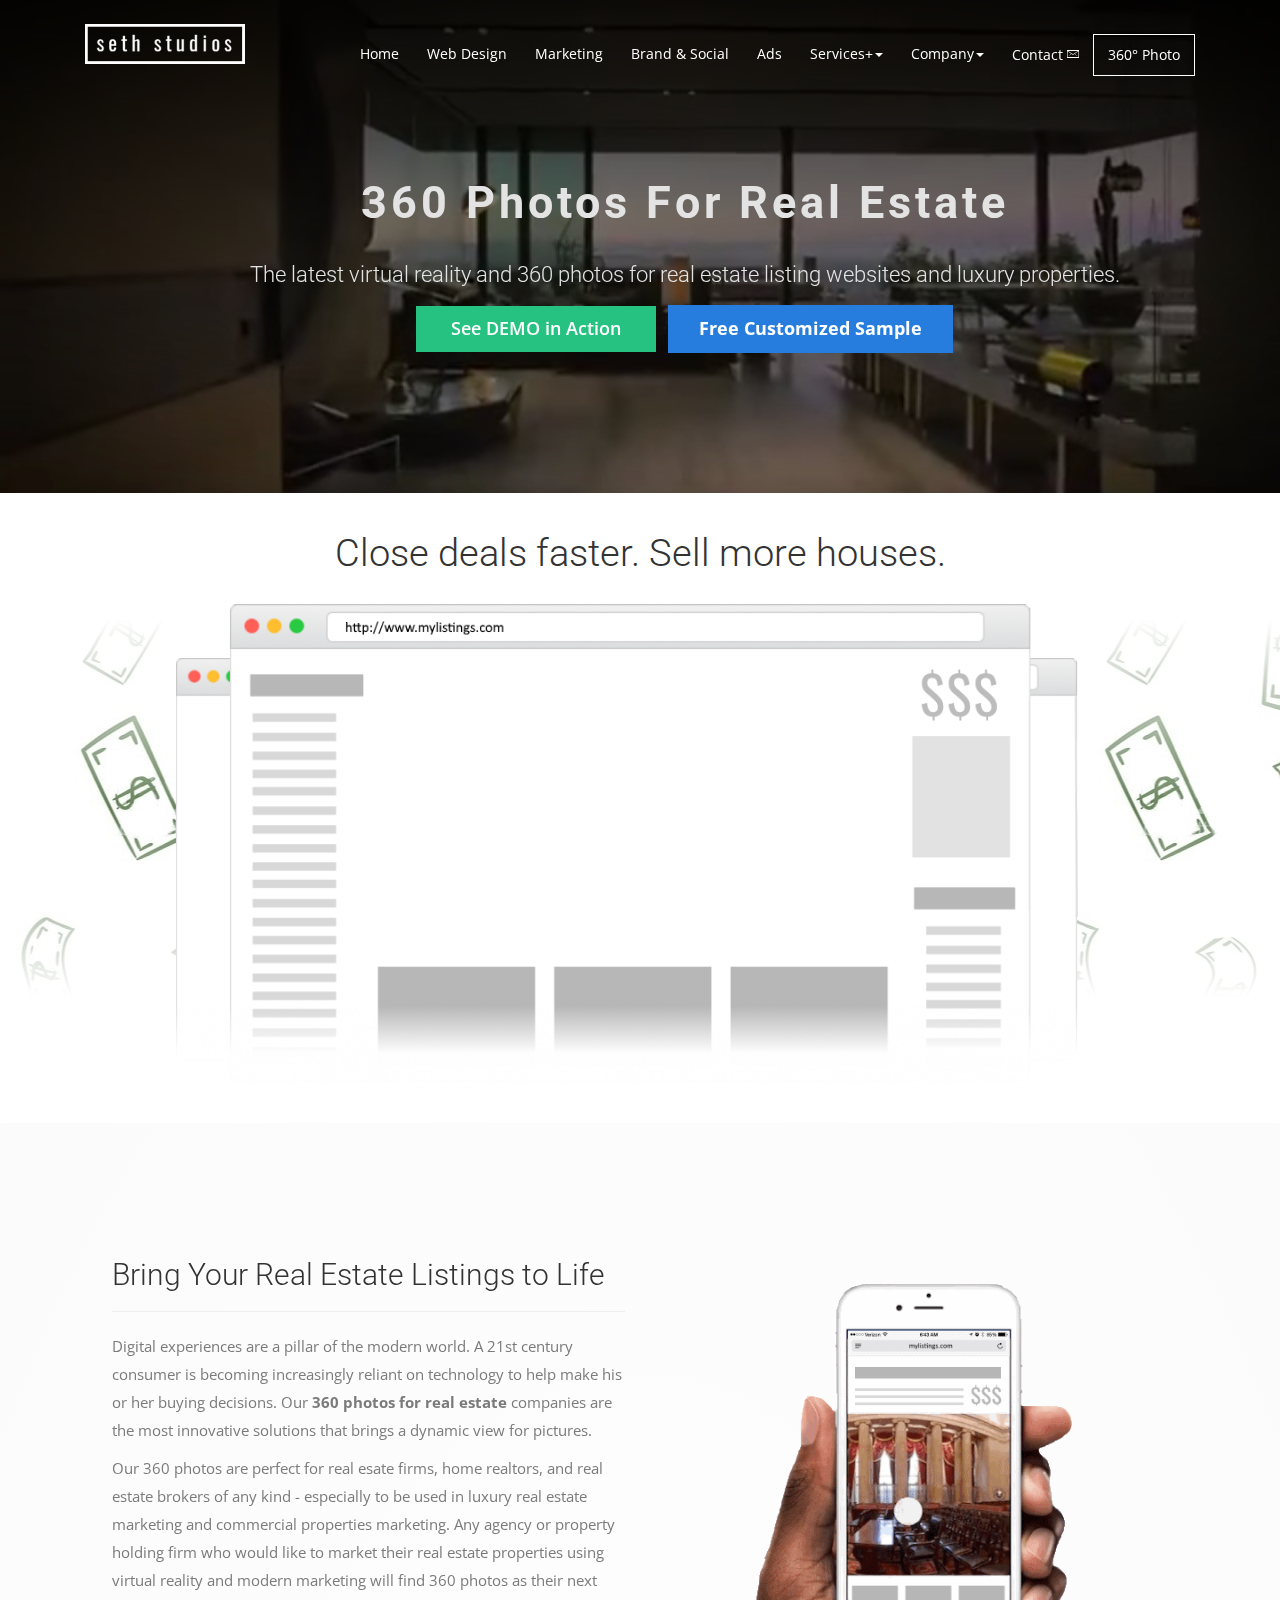
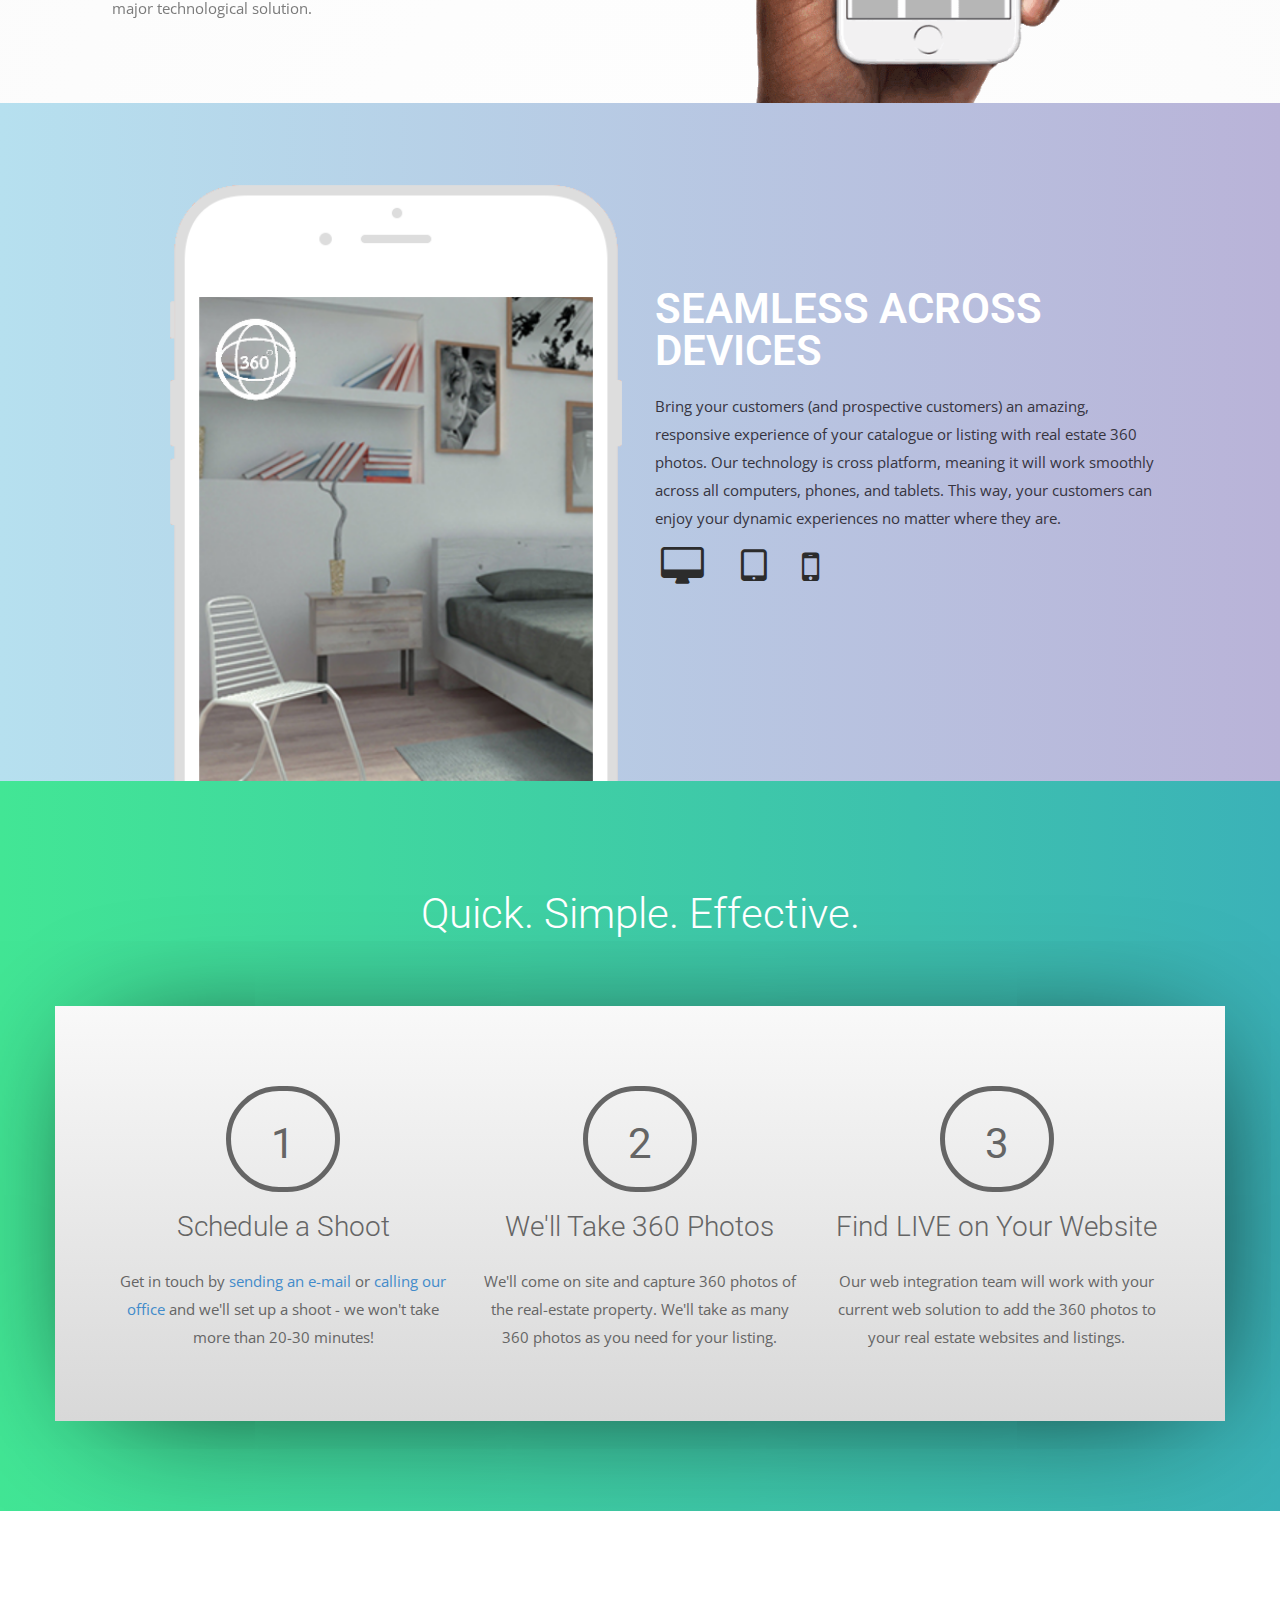
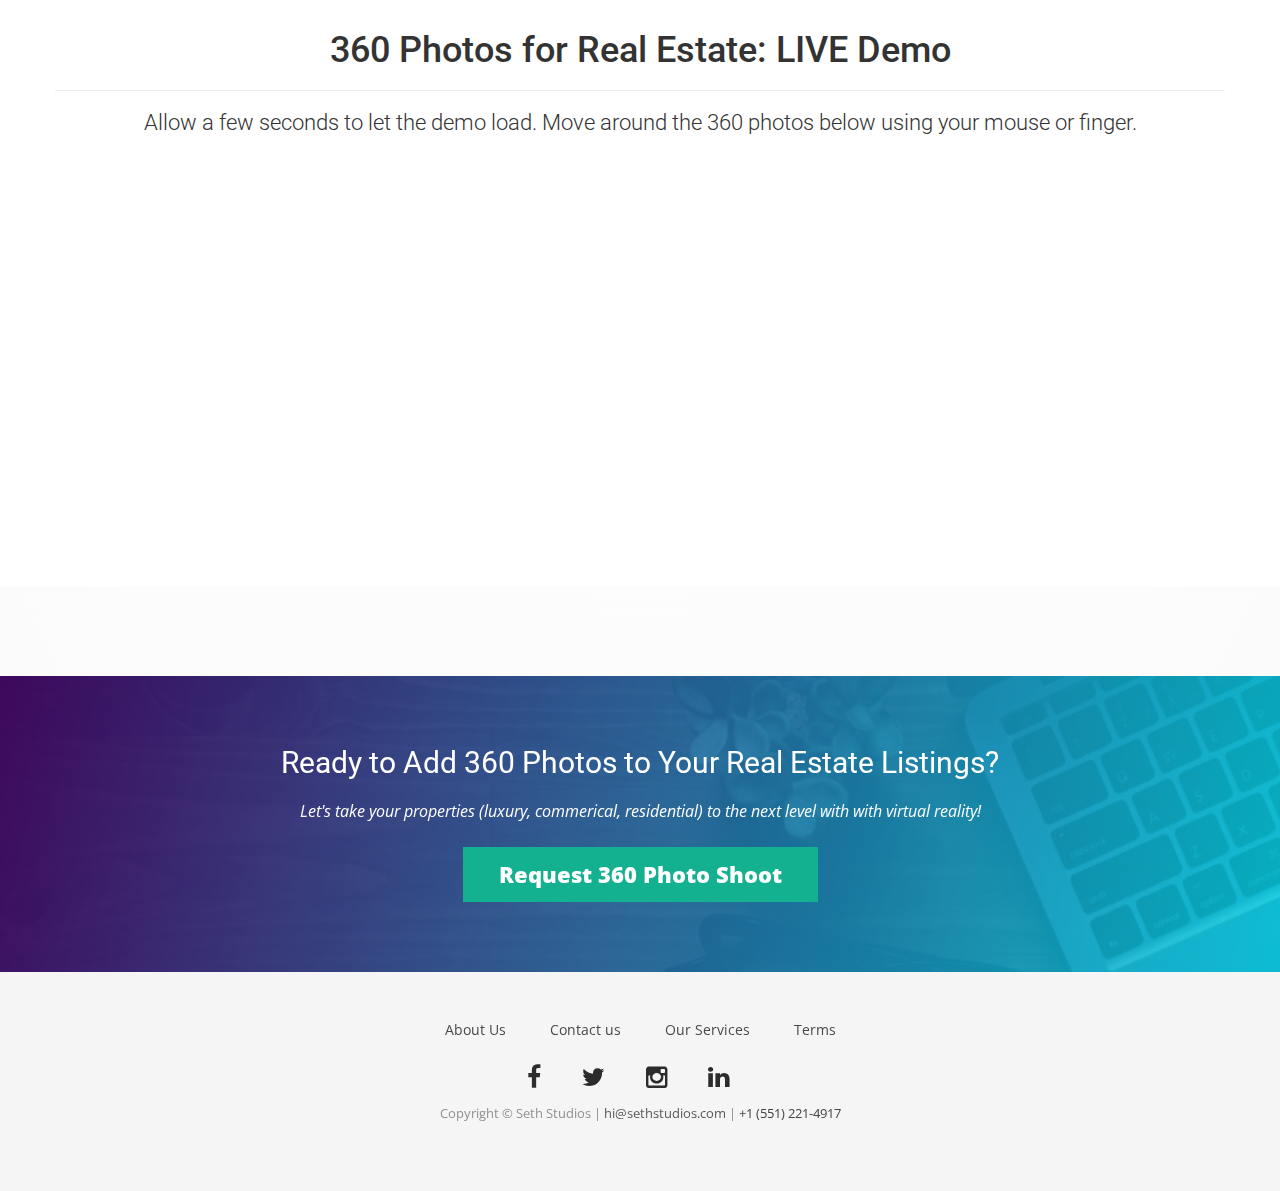
==== 360.html @ bd0956fe "360 updates" ====
<!DOCTYPE html>
<html class="no-js">
  <head>
    <meta charset="utf-8">
    <meta http-equiv="X-UA-Compatible" content="IE=edge">
    <title>360 Photos for Real Estate - Matterport Real Estate | Seth Studios</title>
    <meta name="description" content="360 photos for real estate is the best way to market luxury, residential, and commercial real estate properties using VR like Matterport.">
    <meta name="viewport" content="width=device-width, initial-scale=1">
    <!-- Place favicon.ico and apple-touch-icon.png in the root directory -->
    
    <!-- CSS -->
    <link rel="stylesheet" href="css/owl.carousel.css">
    <link rel="stylesheet" href="css/bootstrap.min.css">
    <link rel="stylesheet" href="css/font-awesome.min.css">
    <link rel="stylesheet" href="css/style.css">
    <link rel="stylesheet" href="css/ionicons.min.css">
    <link rel="stylesheet" href="css/animate.css">
    <link rel="stylesheet" href="css/responsive.css">
    
    <!-- Js -->
    <script src="js/vendor/modernizr-2.6.2.min.js"></script>
    <script src="//ajax.googleapis.com/ajax/libs/jquery/1.10.2/jquery.min.js"></script>
    <script>window.jQuery || document.write('<script src="js/vendor/jquery-1.10.2.min.js"><\/script>')</script>
    <script src="js/bootstrap.min.js"></script>
    <script src="https://360player.io/static/dist/scripts/embed.js" async></script>
    <script src="js/plugins.js"></script>
    <script src="js/main.js"></script>

<script>
  (function(i,s,o,g,r,a,m){i['GoogleAnalyticsObject']=r;i[r]=i[r]||function(){
  (i[r].q=i[r].q||[]).push(arguments)},i[r].l=1*new Date();a=s.createElement(o),
  m=s.getElementsByTagName(o)[0];a.async=1;a.src=g;m.parentNode.insertBefore(a,m)
  })(window,document,'script','https://www.google-analytics.com/analytics.js','ga');

  ga('create', 'UA-102260524-1', 'auto');
  ga('send', 'pageview');

</script>

  </head>
  <body>
    <!-- Header Start -->
   
        <!-- Slider Start -->
        <section id="vr-header" style="margin-left:-1px;">
          <div class="container">
          <video id="bgvideo" id="bgvid" playsinline autoplay muted loop>
<source src="360.webm" type="video/webm">
</video>
                  <div class="row">
                    <div class="col-md-12">
                      <!-- header Nav Start -->
                         <nav class="navbar navbar-default">
            <div class="container-fluid">
              <!-- Brand and toggle get grouped for better mobile display -->
              <div class="navbar-header">
                <button type="button" class="navbar-toggle collapsed" data-toggle="collapse" data-target="#bs-example-navbar-collapse-1">
                <span class="sr-only">Toggle navigation</span>
                <span class="icon-bar"></span>
                <span class="icon-bar"></span>
                <span class="icon-bar"></span>
                </button>
                <a class="navbar-brand" href="http://sethstudios.com">
                  <img src="img/sethstudios-logo.png" alt="Logo">
                </a>
              </div>
                <!-- Collect the nav links, forms, and other content for toggling -->
                <div class="collapse navbar-collapse" id="bs-example-navbar-collapse-1">
                  <ul class="nav navbar-nav navbar-right">


                    <li><a href="http://sethstudios.com">Home</a></li>
                    <li><a href="http://sethstudios.com#web">Web Design</a></span></li>
                    <li><a href="http://sethstudios.com#marketing">Marketing</a></li>
                    <li><a href="http://sethstudios.com#social">Brand &amp; Social</a></li>
                    <li><a href="http://sethstudios.com#ads">Ads</a></li>
                   <li class="dropdown">
      <a href="#" data-toggle="dropdown" class="dropdown-toggle">Services+<b class="caret"></b></a>
        <ul class="dropdown-menu" id="menu1" style="background-color:rgba(0,0,0 ,0.8)">
          <li><a href="http://sethstudios.com#service">Website Development</a></li>
          <li><a href="http://sethstudios.com#service">E-Commerce</a></li>
          <li><a href="http://sethstudios.com#service">Search Engine Marketing</a></li>
          <li><a href="http://sethstudios.com#service">Photo &amp; Video</a></li>
          <li><a href="#">360-View Photo Tech</a></li>
          <li><a href="http://sethstudios.com#service">Content Creation</a></li>
         </ul>
     </li>

    <li class="dropdown">
      <a href="#" data-toggle="dropdown" class="dropdown-toggle">Company<b class="caret"></b></a>
        <ul class="dropdown-menu" id="menu1" style="background-color:rgba(0,0,0 ,0.8)">
          <li><a href="http://sethstudios.com/work">Portfolio</a></li>
          <li><a href="http://sethstudios.com#about">About Us</a></li>

         </ul>
     </li>
               <li><a href="contact">Contact <i class="ion-ios-email-outline" style="font-size:16px"></i></a></li>
                      <li><a style="border:1px solid" href="360">360° Photo</a></li>
                  </ul>
                </div><!-- /.navbar-collapse -->
              </div><!-- /.container-fluid -->
            </nav>
                      </div>
                    </div>
                  </div>





          <div class="container">
            <div class="row">
              <div class="col-md-12">
                <div class="block" style="padding-top:90px">
                  <h1>360 Photos for Real Estate</i></h1>
                  <h3 style="font-size:22px; padding-bottom:0.4em">The latest virtual reality and 360 photos for real estate listing websites and luxury properties. </h3>
                  <a class="btn btn-default btn-call-to-action" href="#closefast" style="font-size: 18px;padding: 10px 35px; background-color: #26C281; border: none; color:#fff; margin-right: 8px; border-radius:0px; font-weight: 600">See DEMO in Action</a>

<a class="typeform-share button btn btn-call-to-action" href="https://sethstudios.typeform.com/to/Vl33GK" data-mode="popup" style="display:inline-block;text-decoration:none;background-color:#267DDD;color:white;cursor:pointer;font-size:18px;line-height:47.5px;text-align:center;margin:0;height:47.5px;padding:0px 31px;border-radius:0px;max-width:100%;white-space:nowrap;overflow:hidden;text-overflow:ellipsis;font-weight:bold;-webkit-font-smoothing:antialiased;-moz-osx-font-smoothing:grayscale;" target="_blank">Free Customized Sample </a> <script> (function() { var qs,js,q,s,d=document, gi=d.getElementById, ce=d.createElement, gt=d.getElementsByTagName, id="typef_orm_share", b="https://embed.typeform.com/"; if(!gi.call(d,id)){ js=ce.call(d,"script"); js.id=id; js.src=b+"embed.js"; q=gt.call(d,"script")[0]; q.parentNode.insertBefore(js,q) } })() </script>

                </div>
              </div>
            </div>
          </div>
        </section>
        <!-- contact form start -->
         <section id="vrbrowser">
                <div class="container" style="width: 75%; height:45em">
  <div class="row">
  <div class="section-title" style="padding-top:20px" id="closefast">
  <h3 style="text-align:center;font-size: 38px; ">Close deals faster. Sell more houses.</h3></div>
    <div class="col-sm-12" style="margin-top:-2%">
      <div class="laptop-wrapper">
        <video width="560" height="315" autoplay loop>
  <source src="tourvideo.mp4" type="video/mp4">
Your browser does not support the video tag.
</video> 
      </div>
    </div>
  </div>
                </div>
                </section>





          <section id="about" style="background:radial-gradient(#fff,#fbfbfb)">
                <div class="container">
                  <div class="row"  style="padding:25px 3em 0px 3em">
                    <div class="col-md-6 col-sm-12">
                      <div class="block">
                        <div class="section-title">
                          <h3 style="font-size:30px">Bring Your Real Estate Listings to Life</h3>
                          <hr>
                        </div>
                        <p>Digital experiences are a pillar of the modern world. A 21st century consumer is becoming increasingly reliant on technology to help make his or her buying decisions. Our <strong>360 photos for real estate </strong> companies are the most innovative solutions that brings a dynamic view for pictures. </p>
                        <p>Our 360 photos are perfect for real esate firms, home realtors, and real estate brokers of any kind - especially to be used in luxury real estate marketing and commercial properties marketing. Any agency or property holding firm who would like to market their real estate properties using virtual reality and modern marketing will find 360 photos as their next major technological solution.</p>
                      </div>
                    </div><!-- .col-md-7 close -->
                    <div class="col-md-6 col-sm-12">
                      <div class="block">
                        <img src="img/360-livegif.gif" alt="Seth Studios 360 for Mac">
                      </div>
                    </div><!-- .col-md-5 close -->       
                  </div>
                        <!-- /.col-lg-4 -->
      </div>
                </div>

                <section id="vr-second">
                 <div class="container">
                  <div class="row" style="padding: 0 4em">
                    <div class="col-md-6 col-sm-12">
                      <div class="block" id="the-phone-wrapper">
                        <img src="img/360-iphone.png" id="the-iphone" alt="Seth Studios 360 for iPhone">
                      </div>
                    </div><!-- .col-md-5 close -->
                     <div class="col-md-6 col-sm-12" style="margin-top: 5em">
                      <div class="block">
                        <div class="section-title">
                          <h2 style="font-size:42px; line-height: 1em; color:#fff">Seamless Across Devices</h2>
                        </div><br>
                        <p style="color:#36343F">Bring your customers (and prospective customers) an amazing, responsive experience of your catalogue or listing with real estate 360 photos. Our technology is cross platform, meaning it will work smoothly across all computers, phones, and tablets. This way, your customers can enjoy your dynamic experiences no matter where they are.</p>
                         <ul class="social-icons" style="margin-top:15px;margin-bottom:20px">
                       <li>
                       <i style="font-size: 40px" class="fa fa-desktop"></i>
                    <li>
                      <i style="font-size: 40px" class="fa fa-tablet"></i>
                    </li>
                    </li>
                      <i style="font-size: 40px" class="fa fa-mobile"></i>
                    </li>
                  </ul>
                  <br>
                  
                       
                      </div>
                    </div>

                  </div>
                </div>
                </section>
                <section id="easy-steps">
                <div class="container">
                 <h3 style="font-size:42px; text-align:center; padding-bottom: 1.4em;color:#fff">Quick. Simple. Effective.</h3>
                <div class="row" style="background:linear-gradient(0deg, #D8D8D8, #F9F9F9);box-shadow: 10px 10px 136px -40px rgba(0,0,0,0.95); padding: 50px; padding-top:80px; padding-bottom:60px">
                        
        <div class="col-lg-4" style="text-align:center">
          <div style="border:5px solid #656565;display: inline-block;padding: 10px 40px;border-radius: 100px;">
              <h3 style="font-size: 42px; font-weight:400">1</h3>
              </div>
          <h3 style="padding-bottom:0.5em">Schedule a Shoot</h3>
          <p>Get in touch by <a href="">sending an e-mail</a> or <a href="">calling our office</a> and we'll set up a shoot - we won't take more than 20-30 minutes! </p>
         
        </div><!-- /.col-lg-4 -->
        <div class="col-lg-4" style="text-align:center">
           <div style="border:5px solid #656565;display: inline-block;padding: 10px 40px;border-radius: 100px;">
              <h3 style="font-size: 42px; font-weight:400">2</h3>
              </div>
          <h3 style="padding-bottom:0.5em">We'll Take 360 Photos</h3>
          <p>We'll come on site and capture 360 photos of the real-estate property. We'll take as many 360 photos as you need for your listing.</a></p>
        </div><!-- /.col-lg-4 -->
        <div class="col-lg-4" style="text-align:center">
           <div style="border:5px solid #656565;display: inline-block;padding: 10px 40px;border-radius: 100px;">
              <h3 style="font-size: 42px; font-weight:400">3</h3>
              </div>
          <h3 style="padding-bottom:0.5em">Find LIVE on Your Website</h3>
          <p>Our web integration team will work with your current web solution to add the 360 photos to your real estate websites and listings.</p>
          
        </div></div>
                  
                </section>

                <section id="vr-demo"> 
                  
                  <div class="container">
                  <div class="row" >
                  <div class="section-title" style="text-align:center">
                <h1>360 Photos for Real Estate: LIVE Demo</h1>
                <hr>
                <h3 style="font-size: 22px">Allow a few seconds to let the demo load. Move around the 360 photos below using your mouse or finger.</h3><br><br>
              </div>
                    <div class="col-md-6 col-sm-12">
                    <div id="myframe"><iframe src="https://360player.io/p/obDVPa/" id="my-iframe" width=100% height=500  frameborder="0" allowfullscreen></iframe></div>
                    </div>
                    <div class="col-md-6 col-sm-12">
                    <div id="myframe"><iframe src="https://360player.io/p/eYbTjF/" id="my-iframe" width=100% height=500  frameborder="0" allowfullscreen></iframe></div>
                    </div>


                  </div>
                </div>


                </section>





        </section>
        <!-- Call to action Start -->
       <section class="call-to-action" id="vr-call-to-action">
      <div class="container">
        <div class="row">
          <div class="col-md-12">
            <div class="block">
              <h2>Ready to Add 360 Photos to Your Real Estate Listings?</h2>
              <p style="font-size: 16px"><i>Let's take your properties (luxury, commerical, residential) to the next level with with virtual reality!</i></p>

              <a class="btn btn-default btn-call-to-action typeform-share button " href="https://sethstudios.typeform.com/to/o25TGm" data-mode="popup" style="display:inline-block;text-decoration:none;background-color:#14b190;color:#000;font-size:22px;line-height:55px;text-align:center;margin:0;height:55px;padding:0px 36px;border-radius:0px;max-width:100%;white-space:nowrap;overflow:hidden;text-overflow:ellipsis;font-weight:bold;-webkit-font-smoothing:antialiased;-moz-osx-font-smoothing:grayscale; font-weight:800; margin-top: 0.6em" target="_blank">Request 360 Photo Shoot</a> <script> (function() { var qs,js,q,s,d=document, gi=d.getElementById, ce=d.createElement, gt=d.getElementsByTagName, id="typef_orm_share", b="https://embed.typeform.com/"; if(!gi.call(d,id)){ js=ce.call(d,"script"); js.id=id; js.src=b+"embed.js"; q=gt.call(d,"script")[0]; q.parentNode.insertBefore(js,q) } })() </script>
            </div>
          </div>
        </div>
      </div>
      </section>




        <!-- footer Start -->
         <footer>
      <div class="container">
        <div class="row">
          <div class="col-md-12">
            <div class="footer-manu">
              <ul>
                <li><a href="http://sethstudios.com/#about">About Us</a></li>
                <li><a href="http://sethstudios.com/contact">Contact us</a></li>
                <li><a href="http://sethstudios.com/#service">Our Services</a></li>
                <li><a href="#">Terms</a></li>
              </ul>
            </div>
       <ul class="social-icons" style="margin-top:0px; margin-bottom: 10px">
                    <li><a href="http://facebook.com/SethStudios" target=="_blank"><i class="fa fa-facebook"></i></a>
                    </li>
                    <li>
                      <a href="http://twitter.com/SethStudiosHQ" target=="_blank"><i class="fa fa-twitter"></i></a>
                    </li>
                    <li>
                      <a href="http://instagram.com/SethStudios" target="_blank"><i class="fa fa-instagram"></i></a>
                    </li>
                    <li>
                      <a href="https://www.linkedin.com/company-beta/11186625/" target="_blank"><i class="fa fa-linkedin"></i></a>
                    </li>
                  </ul>

            <p>Copyright &copy; Seth Studios | <a href="mailto:hi@sethstudios.com">hi@sethstudios.com</a> | <span style="color:#444444">+1 (551) 221-4917</span> </p>
          </div>
        </div>
      </div>
    </footer>
        
        <script src="https://my.hellobar.com/177b88c0a3d50f3cb4b537cb7fa8517da26c9840.js" type="text/javascript" charset="utf-8" async="async"></script>
        
      </body>
    </html>
---- css/style.css ----
@import url(http://fonts.googleapis.com/css?family=Open+Sans:400,300,600);
@import url(http://fonts.googleapis.com/css?family=Roboto:400,100,300,500,700);
@import url(http://fonts.googleapis.com/css?family=Volkhov:400italic);
/* var text-decoration */
/*--
	Common Css
--*/
body {
  font-family: 'Open Sans', sans-serif;
  -webkit-font-smoothing: antialiased;
}
h1,
h2,
h3,
h4,
h5,
h6 {
  font-family: 'Roboto', sans-serif;
}
h2 {
  font-size: 30px;
  font-weight: 400;
}
h3 {
  font-size: 28px;
  font-weight: 300;
}
p {
  font-size: 15px;
  line-height: 28px;
}
ul {
  padding: 0;
  margin: 0;
  list-style: none;
}
a,
a:active,
a:focus,
a:active {
  text-decoration: none !important;
}
.section-title {
  margin-bottom: 70px;
}
.section-title h2 {
  text-transform: uppercase;
  font-size: 28px;
  font-weight: 600;
}
.section-title p {
  font-family: 'Volkhov', serif;
  font-style: italic;
  color: #666;
}
/*--
	Header Start 
--*/
header {
  padding: 20px 0;
}
.navbar {
  margin-bottom: 0px;
  border: 0px;
}
.navbar-brand {
  padding-top: 0px;
}
.navbar-default {
  background: none;
  border: 0px;
}
.navbar-default .navbar-nav {
  padding-top: 10px;
}
.navbar-default .navbar-nav li a {
  color: #fff;
  padding: 10px 14px;
  font-size: 14px;
}
font header .navbar-default .navbar-nav li a:hover {
  color: #000;
}
/*---------------------------------------------
					Index Start 
-----------------------------------------------*/
/*--
	Slider Start 
--*/

#bgvideo { 
    position: absolute;
    top: 50%;
    left: 50%;
    min-width: 100%;
    min-height: 100%;
    width: 100%;
    z-index: -100;
    transform: translateX(-50%) translateY(-50%);
  background-size: cover;
  transition: 1s opacity;
}


/*@media screen and (max-width: 500px) { 
  div{width:70%;} 
}*/
@media screen and (max-device-width: 800px) {
  html { background: #000 no-repeat center center fixed; }
  #bgvid { display: none; }
}

#jumbotext {
  padding-top: 120px;
}

#slider {
  background-size: cover;
  background-attachment: fixed;
  background-position: 10% 0%;
  padding: 20px 0 180px 0;
  position: relative;
}
#slider:before {
  content: "";
  position: absolute;
  left: 0;
  top: 0;
  bottom: 0;
  right: 0;
  width: 100%;
  height: 800px;
  background: linear-gradient(135deg, rgba(245,73,123,1.0), rgba(251,98,100,0.4));
}
#slider .block {
  color: #E3E3E4;
}
#slider .block h1 {
  font-family: 'Roboto', sans-serif;
  font-weight: 100;
  font-size: 45px;
  line-height: 60px;
  letter-spacing: 10px;
  padding-bottom: 45px;
}
#slider .block p {
  font-size: 23px;
  line-height: 40px;
  font-family: 'Roboto', sans-serif;
  font-weight: 300;
  letter-spacing: 3px;
}
/*--
	wrapper Start 
--*/
#about {
  padding: 90px 0;
}
#about .block h2 {
  padding-top: 35px;
  line-height: 27px;
  margin: 0;
}
#about .block p {
  color: #7B7B7B;
  padding-top: 0px;
}
#about .block img {
  padding-left: 40px;
  width: 100%;
}
#about .section-title {
  margin-bottom: 0px;
}
#about .section-title p {
  padding-top: 20px;
}



#vrbrowser {
  padding: 0px 0 0px;
  background: linear-gradient(to bottom, rgba(255,255,255,1.0) 20%, rgba(255,255,255,0.2), rgba(255,255,255,1.0)80%), url("../img/browser-bg.jpg");
  background-size:;
  background-position: 10% 0%;
  position: relative;
  /*background: linear-gradient(to left, #B9B3D8 , #B6E0EF);*/
}


#vrbrowser:before {
  background: ;
}




#vrbrowser .block h2 {
  padding-top: 35px;
  line-height: 27px;
  margin: 0;
}
#vrbrowser .block p {
  color: #7B7B7B;
  padding-top: 0px;
}
#vrbrowser .block img {
  padding-left: 40px;
  width: 100%;
}
#vrbrowser .section-title {
  margin-bottom: 0px;
}
#vrbrowser .section-title p {
  padding-top: 20px;
}
/*--
	service Start 
--*/
#service {
  text-align: center;
  padding: 90px 0;
  background: #F9F9F9;
}
#service .service-item {
  padding-bottom: 30px;
}
#service .service-item i {
  font-size: 60px;
  color: #4A4656;
}
#service .service-item h4 {
  padding-top: 20px;
  margin: 0;
  color: #666;
}
#service .service-item p {
  color: #888;
  padding-top: 10px;
  margin: 0;
  font-size: 14px;
  line-height: 1.8;
}
/*--
	call-to-action Start 
--*/


#vr-second {
  background-size: cover;
  background-attachment: fixed;
  background-position: 10% 0%;
  position: relative;
  padding-top: 80px;
  background: linear-gradient(to left, #B9B3D8 , #B6E0EF);


}


#services-opener {
  padding: 50px 0px;
  text-align: center;
  background: #8AC3D8;
}

#services-opener h1{
  font-size: 72px;
  color: #fff;
  letter-spacing: 10px;
  font-weight: 900;
  font-family: 'Roboto', sans-serif;
}

#vr-call-to-action {
  background: url("../img/vr-callbg.jpg") no-repeat;
  background-size: cover;
}
#vr-call-to-action:before {
  background: linear-gradient(105deg, #410265, #00C8DB);
  opacity: 0.85;
}

.call-to-action {
  background: url("../img/call-to-action-bg.jpg") no-repeat;
  background-size: cover;
  background-attachment: fixed;
  padding: 70px 0px;
  position: relative;
  text-align: center;
  color: #fff;
}
.call-to-action:before {
  content: "";
  position: absolute;
  left: 0;
  right: 0;
  top: 0;
  bottom: 0;
  width: 100%;
  height: 100%;
  background: #1d192c;
  opacity: 0.8;
}


.call-to-action h2 {
  padding-bottom: 20px;
  line-height: 33px;
  margin: 0;
  font-size: 30px;
}
.call-to-action p {
  font-size: 14px;
  line-height: 1.6;
}
.call-to-action .btn-call-to-action {
  padding: 15px 35px;
  border: none;
  background-color: #fff;
  font-size: 15px;
  color: #333333;
  margin-top: 30px;
}

#call-custom {
  background: orange;

}
/*--
	Feature Start 
--*/


.feature {
  padding-top: 120px;
  padding-bottom: 240px;
}

.feature h2 {
  font-size: 88px;
  font-weight: 600;
  margin-bottom: 30px;
}
.feature p {
  color: #8d8f92;
  margin-bottom: 20px;
  font-size: 20px;
  font-weight: 300;
  font-family: "Roboto", sans-serif;
}
.feature .btn-view-works {
  background: rgba(255,255,255,0.0);
  color: black;
  padding: 10px 20px;
  border: 1px solid black;
}

#web {
  background: url("../img/featue-bg.jpg");
  background-position: 50% 94px;
  width: 100%;
  display: block;
  position: relative;
  overflow: visible;
  background-attachment: fixed;
  background-repeat: no-repeat;
  background-position: center center;
  background-color: #fff;
  -webkit-background-size: cover;
  -moz-background-size: cover;
  -o-background-size: cover;
  background-size: cover;
  -webkit-box-sizing: border-box;
  -moz-box-sizing: border-box;
  box-sizing: border-box;
  -webkit-backface-visibility: hidden;
  backface-visibility: hidden;

}

#social {
  background: url("../img/branding-bg.jpg");
  background-position: 50% 94px;
  width: 100%;
  display: block;
  position: relative;
  overflow: visible;
  background-attachment: fixed;
  background-repeat: no-repeat;
  background-position: center center;
  background-color: #fff;
  -webkit-background-size: cover;
  -moz-background-size: cover;
  -o-background-size: cover;
  background-size: cover;
  -webkit-box-sizing: border-box;
  -moz-box-sizing: border-box;
  box-sizing: border-box;
  -webkit-backface-visibility: hidden;
  backface-visibility: hidden;

}

#marketing {
  background: url("../img/bg2.jpg");
  background-position: 50% 94px;
  width: 100%;
  display: block;
  position: relative;
  overflow: visible;
  background-attachment: fixed;
  background-repeat: no-repeat;
  background-position: center center;
  background-color: #fff;
  -webkit-background-size: cover;
  -moz-background-size: cover;
  -o-background-size: cover;
  background-size: cover;
  -webkit-box-sizing: border-box;
  -moz-box-sizing: border-box;
  box-sizing: border-box;
  -webkit-backface-visibility: hidden;
  backface-visibility: hidden;

}

#ads {
  background: url("../img/ads-bg.jpg");
  background-position: 50% 94px;
  width: 100%;
  display: block;
  position: relative;
  overflow: visible;
  background-attachment: fixed;
  background-repeat: no-repeat;
  background-position: center center;
  background-color: #fff;
  -webkit-background-size: cover;
  -moz-background-size: cover;
  -o-background-size: cover;
  background-size: cover;
  -webkit-box-sizing: border-box;
  -moz-box-sizing: border-box;
  box-sizing: border-box;
  -webkit-backface-visibility: hidden;
  backface-visibility: hidden;
}
/*--
	content Start 
--*/
#testimonial {
  padding: 100px 0;
}
#testimonial .block h2 {
  line-height: 27px;
  color: #5C5C5C;
  padding-top: 110px;
}
#testimonial .block p {
  padding-top: 50px;
  color: #7B7B7B;
}
#testimonial .counter-box li {
  width: 50%;
  float: left;
  text-align: center;
  margin: 30px 0 30px;
}
#testimonial .counter-box li i {
  font-size: 35px;
}
#testimonial .counter-box li h4 {
  font-size: 30px;
  font-weight: bold;
}
#testimonial .counter-box li span {
  color: #555;
}
#testimonial .testimonial-carousel {
  text-align: center;
  width: 75%;
  border: 1px solid #DEDEDE;
  padding: 24px;
  margin: 0 auto;
}
#testimonial .testimonial-carousel img {
  padding-bottom: 38px;
}
#testimonial .testimonial-carousel p {
  line-height: 28px;
  font-weight: 300;
  padding-bottom: 20px;
}
#testimonial .testimonial-carousel .user img {
  padding-bottom: 0px;
  border-radius: 500px;
}
#testimonial .testimonial-carousel .user p {
  padding-bottom: 0;
  font-size: 12px;
  line-height: 20px;
  color: #353241;
}
#testimonial .testimonial-carousel .user p span {
  display: block;
  color: #353241;
  font-weight: 600;
}
#testimonial .testimonial-carousel .owl-carousel .owl-pagination div {
  border: 1px solid #1D1D1D;
  border-radius: 500px;
  display: inline-block;
  height: 10px;
  margin-right: 15px;
  width: 10px;
}
#testimonial .testimonial-carousel .owl-carousel .owl-pagination div.active {
  background: #5C5C5C;
  font-size: 30px;
  display: inline-block;
  border: 0px;
}
/*--
	features Start 
--*/
#clients-logo-section {
  padding-top: 30px;
  padding-bottom: 75px;
}
#clients-logo-section .clients-logo-img {
  padding: 0px 50px;
}
/*---------------------------------------------
					Work Start 
-----------------------------------------------*/
/*--
	Slider-work Start 
--*/
#global-header {
  background: url("../img/bg2.jpg") no-repeat;
  background-size: cover;
  padding-top: 24px;
  padding-bottom: 107px;
  position: relative;
  background-attachment: fixed;
}
#global-header:before {
  content: "";
  position: absolute;
  left: 0;
  top: 0;
  bottom: 0;
  right: 0;
  width: 100%;
  height: 100%;
  background: linear-gradient(to left, #928dab, #1f1c2c 90%);
  opacity: 0.8;
}
#global-header .block {
  color: #E3E3E4;
  margin: 0 auto;
  padding-left: 90px;
  text-align: center;
}
#global-header .block h1 {
  font-weight: 100;
  font-size: 45px;
  letter-spacing: 6px;
  padding-bottom: 15px;
  margin-top: 0;
  text-transform: capitalize;
}
#global-header .block p {
  font-size: 16px;
  font-weight: 300;
  letter-spacing: 1px;
  word-spacing: 3px;
}

#vr-header {
  background-size: cover;
  padding-top: 24px;
  padding-bottom: 140px;
  position: relative;
  background-attachment: fixed;
}
#vr-header:before {
  content: "";
  position: absolute;
  left: 0;
  top: 0;
  bottom: 0;
  right: 0;
  width: 100%;
  height: 100%;
  background: linear-gradient(to bottom, rgba(0,0,0,0.8), rgba(0,0,0,0.0)); 
}
#vr-header .block {
  color: #E3E3E4;
  margin: 0 auto;
  padding-left: 90px;
  text-align: center;
}
#vr-header .block h1 {
  font-weight: 700;
  font-size: 45px;
  letter-spacing: 4px;
  padding-bottom: 15px;
  padding-top: 12px;
  margin-top: 0;
  text-transform: capitalize;
}
#vr-header .block p {
  font-size: 18px;
  font-weight: 300;
  letter-spacing: 1px;
  word-spacing: 3px;
}

#vr-demo {
  background: #fff;
  padding-top: 100px;
}

#easy-steps {
  padding-top:90px;
  padding-bottom: 90px;
  background: linear-gradient(to right, #42E695, #3BB2B8); 
  color: #656565;
}
/*--
	portfolio-work Start 
--*/
#portfolio-work {
  overflow: hidden;
  padding: 80px 0;
}
#portfolio-work .block .portfolio-menu {
  padding-bottom: 30px;
  text-align: center;
}
#portfolio-work .block .portfolio-menu ul {
  border: 1px solid #999999;
  display: inline-block;
  margin-bottom: 40px;
}
#portfolio-work .block .portfolio-menu ul li {
  display: inline-block;
  padding: 0px 25px;
  cursor: pointer;
  font-size: 15px;
  line-height: 40px;
  font-weight: 600;
  color: #333333;
  text-transform: capitalize;
  position: relative;
}
#portfolio-work .block .portfolio-menu ul .active {
  color: #655E7A;
  position: relative;
}
#portfolio-work .block .portfolio-menu ul .active:before {
  content: "\f0d7";
  position: absolute;
  font-family: 'FontAwesome';
  bottom: -18px;
  font-size: 30px;
  width: 20px;
  left: 0px;
  right: 0px;
  top: 23px;
  margin: 0 auto;
  color: #fff;
  text-shadow: 0 1px 0px rgba(0, 0, 0, 0.9);
  -webkit-transition: all 0.4s ease-in-out;
  -moz-transition: all 0.4s ease-in-out;
  -o-transition: all 0.4s ease-in-out;
  -ms-transition: all 0.4s ease-in-out;
  transition: all 0.4s ease-in-out;
}
#portfolio-work .block .portfolio-menu ul li:hover:before {
  content: "\f0d7";
  position: absolute;
  font-family: 'FontAwesome';
  bottom: -18px;
  font-size: 30px;
  width: 20px;
  left: 0px;
  right: 0px;
  top: 24px;
  margin: 0 auto;
  color: #fff;
  text-shadow: 0 1px 0px rgba(0, 0, 0, 0.9);
  -webkit-transition: all 0.4s ease-in-out;
  -moz-transition: all 0.4s ease-in-out;
  -o-transition: all 0.4s ease-in-out;
  -ms-transition: all 0.4s ease-in-out;
  transition: all 0.4s ease-in-out;
}
#portfolio-work .block .portfolio-contant ul li {
  float: left;
  width: 32.22%;
  overflow: hidden;
  margin: 6px;
  position: relative;
}
#portfolio-work .block .portfolio-contant ul li:hover .overly {
  opacity: 1;
}
#portfolio-work .block .portfolio-contant ul li:hover .position-center {
  position: absolute;
  top: 50%;
  -webkit-transform: translate(0%, -50%);
  -moz-transform: translate(0%, -50%);
  -ms-transform: translate(0%, -50%);
  transform: translate(0%, -50%);
}
#portfolio-work .block .portfolio-contant ul li a {
  display: block;
  color: #fff;
}
#portfolio-work .block .portfolio-contant ul li a h2 {
  font-size: 22px;
  text-transform: uppercase;
  letter-spacing: 1px;
}
#portfolio-work .block .portfolio-contant ul li a p {
  font-size: 15px;
}
#portfolio-work .block .portfolio-contant ul li a span {
  font-style: italic;
  font-size: 13px;
  color: #655E7A;
}
#portfolio-work .block .portfolio-contant ul img {
  width: 100%;
  height: auto;
}
#portfolio-work .block .portfolio-contant .overly {
  position: absolute;
  top: 0;
  bottom: 0;
  right: 0;
  left: 0;
  background: rgba(0, 0, 0, 0.9);
  opacity: 0;
  -webkit-transition: .3s all;
  -o-transition: .3s all;
  transition: .3s all;
  text-align: center;
}
#portfolio-work .block .portfolio-contant .position-center {
  position: absolute;
  top: 50%;
  left: 10%;
  -webkit-transform: translate(0%, 50%);
  -moz-transform: translate(0%, 50%);
  -ms-transform: translate(0%, 50%);
  transform: translate(0%, 50%);
  -webkit-transition: .5s all;
  -o-transition: .5s all;
  transition: .5s all;
}
#portfolio-work .block .mix {
  display: none;
}
/*--
	wrapper-work Start 
--*/
#wrapper-work {
  overflow: hidden;
  padding-top: 100px;
}
#wrapper-work ul li {
  width: 50%;
  float: left;
  position: relative;
}
#wrapper-work ul li img {
  width: 100%;
  height: 100%;
}
#wrapper-work ul li .items-text {
  position: absolute;
  top: 0;
  bottom: 0;
  left: 0;
  right: 0;
  width: 100%;
  height: 100%;
  color: #fff;
  background: rgba(0, 0, 0, 0.6);
  padding-left: 44px;
  padding-top: 140px;
}
#wrapper-work ul li .items-text h2 {
  padding-bottom: 28px;
  padding-top: 75px;
  position: relative;
}
#wrapper-work ul li .items-text h2:before {
  content: "";
  position: absolute;
  left: 0;
  bottom: 0;
  width: 75px;
  height: 3px;
  background: #fff;
}
#wrapper-work ul li .items-text p {
  padding-top: 30px;
  font-size: 16px;
  line-height: 27px;
  font-weight: 300;
  padding-right: 80px;
}
/*--
	features-work Start 
--*/
#features-work {
  padding-top: 50px;
  padding-bottom: 75px;
}
#features-work .block ul li {
  width: 19%;
  text-align: center;
  display: inline-block;
  padding: 40px 0px;
}
/*---------------------------------------------
					Work Close 
-----------------------------------------------*/
/*=============================================*/
/*---------------------------------------------
					 Contact Start 
-----------------------------------------------*/
/*--
	slider-contact Start 
--*/
#slider-contact {
  background: url("../img/slider-bg2.jpg") no-repeat;
  background-size: cover;
  padding-top: 150px;
  padding-bottom: 107px;
  position: relative;
}
#slider-contact:before {
  content: "";
  position: absolute;
  left: 0;
  top: 0;
  bottom: 0;
  right: 0;
  width: 100%;
  height: 100%;
  background: linear-gradient(to left, #928dab, #1f1c2c 70%);
  opacity: 0.8;
}
#slider-contact .block {
  color: #E3E3E4;
  margin: 0 auto;
  padding-left: 90px;
}
#slider-contact .block h1 {
  font-family: 'Roboto', sans-serif;
  font-weight: 100;
  font-size: 45px;
  line-height: 60px;
  letter-spacing: 6px;
  padding-bottom: 15px;
}
#slider-contact .block p {
  font-size: 23px;
  line-height: 40px;
  font-family: 'Roboto', sans-serif;
  font-weight: 300;
  letter-spacing: 1px;
  word-spacing: 3px;
}
/*--
	contact-form Start 
--*/
#contact-form {
  padding-top: 70px;
  padding-bottom: 35px;
}
#contact-form .block form .form-group {
  padding-bottom: 15px;
  margin: 0px;
}
#contact-form .block form .form-group .form-control {
  background: #F6F8FA;
  height: 60px;
  border: 1px solid #EEF2F6;
  box-shadow: none;
  width: 100%;
}
#contact-form .block form .form-group-2 {
  padding-bottom: 15px;
  margin: 0px;
}
#contact-form .block form .form-group-2 textarea {
  background: #F6F8FA;
  height: 135px;
  border: 1px solid #EEF2F6;
  box-shadow: none;
  width: 100%;
}
#contact-form .block button {
  width: 100%;
  height: 60px;
  background: #47424C;
  border: none;
  color: #fff;
  font-family: 'Open Sans', sans-serif;
  font-size: 18px;
}
/*--
	wrapper-contact Start 
--*/
.address-block li {
  margin-bottom: 20px;
}
.address-block li i {
  margin-right: 15px;
  font-size: 20px;
  width: 20px;
}
.social-icons {
  margin-top: 40px;
}
.social-icons li {
  display: inline-block;
  margin: 0 6px;
}
.social-icons a {
  display: inline-block;
}
.social-icons i {
  color: #2C2C2C;
  margin-right: 25px;
  font-size: 25px;
}
.google-map {
  position: relative;
}
.google-map #map {
  width: 100%;
  height: 300px;
  background-color: #ff432e;
}
#contact-box {
  padding-top: 35px;
  padding-bottom: 58px;
}
#contact-box .block img {
  width: 100%;
}
#contact-box .block h2 {
  font-family: 'Open Sans', sans-serif;
  font-weight: 300;
  color: #000;
  font-size: 28px;
  padding-bottom: 30px;
}
#contact-box .block p {
  color: #5C5C5C;
  display: block;
}
/*--
	features-contact Start 
--*/
#features-contact {
  padding-top: 50px;
  padding-bottom: 75px;
}
#features-contact .block ul li {
  width: 19%;
  text-align: center;
  display: inline-block;
  padding: 40px 0px;
}

.navbar-default {
  background-color: transparent;
  border-color: transparent;
}
/*---------------------------------------------
					Contact Close 
-----------------------------------------------*/
/*--------- Heading------------*/
.heading {
  padding-bottom: 60px;
  text-align: center;
}
.heading h2 {
  color: #000;
  font-size: 30px;
  line-height: 40px;
  font-weight: 400;
}
.heading p {
  font-size: 18px;
  line-height: 40px;
  color: #292929;
  font-weight: 300;
}
/*---------------------------*/
/*--
	footer Start 
--*/
footer {
  background: #F5F5F5;
  text-align: center;
  padding-top: 48px;
  padding-bottom: 55px;
}
footer p {
  font-size: 13px;
  line-height: 25px;
  color: #919191;
}
footer a {
  color: #595959;
}
footer .footer-manu {
  padding-bottom: 25px;
}
footer .footer-manu ul {
  margin: 0px;
  padding: 0px;
}
footer .footer-manu ul li {
  display: inline-block;
  padding: 0px 20px;
}
footer .footer-manu ul li a {
  display: inline-block;
  color: #494949;
}
footer .footer-manu ul li a:hover {
  color: #000;
}


.navbar-default .navbar-toggle {
  border-color: #fff;
}

.navbar-default .navbar-toggle .icon-bar {
  background-color: #fff;
}




/* Email Form */


  form {
    margin: 0 0 2em 0;
  }

    form .message {
      text-decoration: none;
      -moz-transition: opacity 0.2s ease-in-out, -moz-transform 0.2s ease-in-out;
      -webkit-transition: opacity 0.2s ease-in-out, -webkit-transform 0.2s ease-in-out;
      -ms-transition: opacity 0.2s ease-in-out, -ms-transform 0.2s ease-in-out;
      transition: opacity 0.2s ease-in-out, transform 0.2s ease-in-out;
      -moz-transform: scale(1.05);
      -webkit-transform: scale(1.05);
      -ms-transform: scale(1.05);
      transform: scale(1.05);
      height: 2.75em;
      line-height: 2.75em;
      opacity: 0;
    }

      form .message:before {
        -moz-osx-font-smoothing: grayscale;
        -webkit-font-smoothing: antialiased;
        font-family: FontAwesome;
        font-style: normal;
        font-weight: normal;
        text-transform: none !important;
      }

      form .message:before {
        margin-right: 0.5em;
      }

      form .message.visible {
        -moz-transform: scale(1);
        -webkit-transform: scale(1);
        -ms-transform: scale(1);
        transform: scale(1);
        opacity: 1;
      }

      form .message.success {
        color: #1cb495;
      }

        form .message.success:before {
          content: '\f00c';
        }

      form .message.failure {
        color: #ff2361;
      }

        form .message.failure:before {
          content: '\f119';
        }

  label {
    color: #fff;
    display: block;
    font-size: 0.9em;
    font-weight: 700;
    margin: 0 0 1em 0;
  }

  @-moz-keyframes focus {
    0% {
      -moz-transform: scale(1);
      -webkit-transform: scale(1);
      -ms-transform: scale(1);
      transform: scale(1);
    }

    50% {
      -moz-transform: scale(1.025);
      -webkit-transform: scale(1.025);
      -ms-transform: scale(1.025);
      transform: scale(1.025);
    }

    100% {
      -moz-transform: scale(1);
      -webkit-transform: scale(1);
      -ms-transform: scale(1);
      transform: scale(1);
    }
  }

  @-webkit-keyframes focus {
    0% {
      -moz-transform: scale(1);
      -webkit-transform: scale(1);
      -ms-transform: scale(1);
      transform: scale(1);
    }

    50% {
      -moz-transform: scale(1.025);
      -webkit-transform: scale(1.025);
      -ms-transform: scale(1.025);
      transform: scale(1.025);
    }

    100% {
      -moz-transform: scale(1);
      -webkit-transform: scale(1);
      -ms-transform: scale(1);
      transform: scale(1);
    }
  }

  @-ms-keyframes focus {
    0% {
      -moz-transform: scale(1);
      -webkit-transform: scale(1);
      -ms-transform: scale(1);
      transform: scale(1);
    }

    50% {
      -moz-transform: scale(1.025);
      -webkit-transform: scale(1.025);
      -ms-transform: scale(1.025);
      transform: scale(1.025);
    }

    100% {
      -moz-transform: scale(1);
      -webkit-transform: scale(1);
      -ms-transform: scale(1);
      transform: scale(1);
    }
  }

  @keyframes focus {
    0% {
      -moz-transform: scale(1);
      -webkit-transform: scale(1);
      -ms-transform: scale(1);
      transform: scale(1);
    }

    50% {
      -moz-transform: scale(1.025);
      -webkit-transform: scale(1.025);
      -ms-transform: scale(1.025);
      transform: scale(1.025);
    }

    100% {
      -moz-transform: scale(1);
      -webkit-transform: scale(1);
      -ms-transform: scale(1);
      transform: scale(1);
    }
  }

  input[type="text"],
  input[type="password"],
  input[type="email"],
  select,
  textarea {
    -moz-appearance: none;
    -webkit-appearance: none;
    -ms-appearance: none;
    appearance: none;
    -moz-transform: scale(1);
    -webkit-transform: scale(1);
    -ms-transform: scale(1);
    transform: scale(1);
    -moz-transition: border-color 0.2s ease, background-color 0.2s ease;
    -webkit-transition: border-color 0.2s ease, background-color 0.2s ease;
    -ms-transition: border-color 0.2s ease, background-color 0.2s ease;
    transition: border-color 0.2s ease, background-color 0.2s ease;
    background-color: transparent;
    border-radius: 6px;
    border: none;
    border: solid 2px rgba(255, 255, 255, 0.35);
    color: inherit;
    display: block;
    outline: 0;
    padding: 0 1em;
    text-decoration: none;
  }

    input[type="text"]:invalid,
    input[type="password"]:invalid,
    input[type="email"]:invalid,
    select:invalid,
    textarea:invalid {
      box-shadow: none;
    }

    input[type="text"]:focus,
    input[type="password"]:focus,
    input[type="email"]:focus,
    select:focus,
    textarea:focus {
      -moz-animation: focus 0.1s;
      -webkit-animation: focus 0.1s;
      -ms-animation: focus 0.1s;
      animation: focus 0.1s;
      background-color: rgba(255, 255, 255, 0.125);
      border-color: #1cb495;
    }

  .select-wrapper {
    text-decoration: none;
    display: block;
    position: relative;
  }

    .select-wrapper:before {
      -moz-osx-font-smoothing: grayscale;
      -webkit-font-smoothing: antialiased;
      font-family: FontAwesome;
      font-style: normal;
      font-weight: normal;
      text-transform: none !important;
    }

    .select-wrapper:before {
      color: rgba(255, 255, 255, 0.35);
      content: '\f078';
      display: block;
      height: 2.75em;
      line-height: 2.75em;
      pointer-events: none;
      position: absolute;
      right: 0;
      text-align: center;
      top: 0;
      width: 2.75em;
    }

    .select-wrapper select::-ms-expand {
      display: none;
    }

  input[type="text"],
  input[type="password"],
  input[type="email"],
  select {
    height: 2.75em;
  }

  textarea {
    padding: 0.75em 1em;
  }

  input[type="checkbox"],
  input[type="radio"] {
    -moz-appearance: none;
    -webkit-appearance: none;
    -ms-appearance: none;
    appearance: none;
    display: block;
    float: left;
    margin-right: -2em;
    opacity: 0;
    width: 1em;
    z-index: -1;
  }

    input[type="checkbox"] + label,
    input[type="radio"] + label {
      text-decoration: none;
      color: rgba(255, 255, 255, 0.75);
      cursor: pointer;
      display: inline-block;
      font-size: 1em;
      font-weight: 400;
      padding-left: 2.4em;
      padding-right: 0.75em;
      position: relative;
    }

      input[type="checkbox"] + label:before,
      input[type="radio"] + label:before {
        -moz-osx-font-smoothing: grayscale;
        -webkit-font-smoothing: antialiased;
        font-family: FontAwesome;
        font-style: normal;
        font-weight: normal;
        text-transform: none !important;
      }

      input[type="checkbox"] + label:before,
      input[type="radio"] + label:before {
        background: rgba(255, 255, 255, 0.125);
        border-radius: 6px;
        border: solid 2px rgba(255, 255, 255, 0.35);
        content: '';
        display: inline-block;
        height: 1.65em;
        left: 0;
        line-height: 1.58125em;
        position: absolute;
        text-align: center;
        top: 0;
        width: 1.65em;
      }

    input[type="checkbox"]:checked + label:before,
    input[type="radio"]:checked + label:before {
      background: #1cb495;
      border-color: #1cb495;
      color: #ffffff;
      content: '\f00c';
    }

    input[type="checkbox"]:focus + label:before,
    input[type="radio"]:focus + label:before {
      border-color: #1cb495;
      box-shadow: 0 0 0 2px #1cb495;
    }

  input[type="checkbox"] + label:before {
    border-radius: 6px;
  }

  input[type="radio"] + label:before {
    border-radius: 100%;
  }

  ::-webkit-input-placeholder {
    color: rgba(255, 255, 255, 0.6) !important;
    opacity: 1.0;
  }

  :-moz-placeholder {
    color: rgba(255, 255, 255, 0.6) !important;
    opacity: 1.0;
  }

  ::-moz-placeholder {
    color: rgba(255, 255, 255, 0.6) !important;
    opacity: 1.0;
  }

  :-ms-input-placeholder {
    color: rgba(255, 255, 255, 0.6)!important;
    opacity: 1.0;
  }

  .formerize-placeholder {
    color: rgba(255, 255, 255, 0.5) !important;
    opacity: 1.0;
  }

/* Button */

  input[type="submit"],
  input[type="reset"],
  input[type="button"],
  button,
  .button {
    -moz-appearance: none;
    -webkit-appearance: none;
    -ms-appearance: none;
    appearance: none;
    -moz-transition: background-color 0.2s ease-in-out, color 0.2s ease-in-out, opacity 0.2s ease-in-out;
    -webkit-transition: background-color 0.2s ease-in-out, color 0.2s ease-in-out, opacity 0.2s ease-in-out;
    -ms-transition: background-color 0.2s ease-in-out, color 0.2s ease-in-out, opacity 0.2s ease-in-out;
    transition: background-color 0.2s ease-in-out, color 0.2s ease-in-out, opacity 0.2s ease-in-out;
    background-color: #1cb495;
    border-radius: 6px;
    border: 0;
    color: #ffffff !important;
    cursor: pointer;
    display: inline-block;
    font-weight: 700;
    height: 2.75em;
    line-height: 2.75em;
    padding: 0 1.125em;
    text-align: center;
    text-decoration: none;
    white-space: nowrap;
  }

    input[type="submit"]:hover,
    input[type="reset"]:hover,
    input[type="button"]:hover,
    button:hover,
    .button:hover {
      background-color: #1fcaa7;
    }

    input[type="submit"]:active,
    input[type="reset"]:active,
    input[type="button"]:active,
    button:active,
    .button:active {
      background-color: #199e83;
    }

    input[type="submit"].disabled, input[type="submit"]:disabled,
    input[type="reset"].disabled,
    input[type="reset"]:disabled,
    input[type="button"].disabled,
    input[type="button"]:disabled,
    button.disabled,
    button:disabled,
    .button.disabled,
    .button:disabled {
      opacity: 0.5;
    }

    @media screen and (max-width: 480px) {

      input[type="submit"],
      input[type="reset"],
      input[type="button"],
      button,
      .button {
        padding: 0;
      }

}


.dropdown-menu li:hover .sub-menu {
  visibility: visible;
}

.dropdown:hover .dropdown-menu {
  display: block;
}

.dropdown-menu > li > a:hover, .dropdown-menu > li > a:focus {
  background-color: rgba(255,255,255,0.4);
}

#email {
  background: #65C6BB;
  background-size: cover;
  background-attachment: fixed;
  padding: 40px 0px;
}

#myframe
{

    height   : 400px;
    overflow : hidden;
    position : relative;
}

#my-iframe
{
    position : absolute;
    top      : -45px;
}


div.laptop-wrapper {
    position: relative;
    padding-bottom: 67.5%;
    height: 0;
}
div.laptop-wrapper video   {
    box-sizing: border-box;
    background: url(../img/zZNgk.png) center center no-repeat;
    background-size: contain;
    padding-top: 9.2%;
    padding-right: 22.5%;
    padding-bottom: 18.2%;
    padding-left: 22.5%;
    position: absolute;
    top: 0;
    left: 0;
    width: 100%;
    height: 90%;
}
---- css/responsive.css ----
/*		Default Layout: 992px. 
		Gutters: 24px.
		Outer margins: 48px.
		Leftover space for scrollbars @1024px: 32px.
-------------------------------------------------------------------------------
cols    1     2      3      4      5      6      7      8      9      10
px      68    160    252    344    436    528    620    712    804    896    */
/*		Tablet Layout: 768px.
		Gutters: 24px.
		Outer margins: 28px.
		Inherits styles from: Default Layout.
-----------------------------------------------------------------
cols    1     2      3      4      5      6      7      8
px      68    160    252    344    436    528    620    712    */
@media only screen and (min-width: 768px) and (max-width: 991px) {
  /*---------------------------------------------
					Index Start 
-----------------------------------------------*/
  /*--
	wrapper Start 
--*/
  #wrapper {
    text-align: center;
  }
  #wrapper .block img {
    padding-top: 100px;
    width: 50%;
  }
  /*--
	content Start 
--*/
  #content {
    text-align: center;
  }
  #content .block {
    padding-bottom: 100px;
  }
  /*--
	features Start 
--*/
  #features {
    text-align: center;
  }
  /*--
	footer Start 
--*/
  footer .navbar {
    margin-bottom: 0px;
    border: 0px;
    min-height: 40px;
  }
  footer .navbar-default {
    border: 0px;
    width: 68%;
  }
  footer .navbar-default .navbar-nav li a {
    color: #494949;
    padding: 10px 10px;
    font-size: 15px;
  }
  footer .navbar-default .navbar-nav li a:hover {
    color: #000;
  }
  /*---------------------------------------------
					Index Close 
-----------------------------------------------*/
  /*=============================================*/
  /*---------------------------------------------
					Work Start 
-----------------------------------------------*/
  /*--
	slider-work Start 
--*/
  #slider-work .block h1 {
    font-size: 28px;
  }
  #slider-work .block p {
    font-size: 15px;
  }
  /*--
	portfolio Start 
--*/
  #portfolio-work .block .portfolio-manu {
    padding-left: 0px;
  }
  #portfolio-work .block .portfolio-contant ul li a .img-heading {
    padding: 5px 0 5px 13px;
  }
  #portfolio-work .block .portfolio-contant ul li a .img-heading h2 {
    font-size: 20px;
    line-height: 25px;
  }
  #portfolio-work .block .portfolio-contant ul li a .img-heading p {
    font-size: 11px;
    line-height: 20px;
  }
  #portfolio-work .block .portfolio-contant ul li a .overlay {
    padding-left: 15px;
  }
  #portfolio-work .block .portfolio-contant ul li a .overlay h2 {
    padding-top: 30px;
    padding-bottom: 15px;
    font-size: 20px;
    line-height: 25px;
  }
  #portfolio-work .block .portfolio-contant ul li a .overlay p {
    font-size: 11px;
    line-height: 20px;
    padding-top: 15px;
  }
  /*--
	wrapper Start 
--*/
  #wrapper-work ul li .items-text {
    padding-top: 0;
    padding-left: 25px;
  }
  #wrapper-work ul li .items-text h2 {
    padding-bottom: 10px;
    padding-top: 40px;
  }
  #wrapper-work ul li .items-text p {
    font-size: 14px;
    line-height: 20px;
    padding-right: 30px;
  }
  /*--
	features Start 
--*/
  #features-work .block ul li {
    width: 49%;
  }
  /*---------------------------------------------
					Work close 
-----------------------------------------------*/
  /*=============================================*/
  /*---------------------------------------------
					contact start 
-----------------------------------------------*/
  #wrapper-contact .block {
    padding-bottom: 50px;
  }
  /*--
	features-contact Start 
--*/
  #features-contact .block ul li {
    width: 49%;
  }
  /*---------------------------------------------
					contact close 
-----------------------------------------------*/
  /*------------------*/
}
/*		Mobile Layout: 320px.
		Gutters: 24px.
		Outer margins: 34px.
		Inherits styles from: Default Layout.
---------------------------------------------
cols    1     2      3
px      68    160    252    */
@media only screen and (max-width: 767px) {
  /*---------------------------------------------
					Index Start 
-----------------------------------------------*/
  .heading {
    padding-left: 0px;
  }
  h2 {
    font-size: 18px;
  }
  p {
    font-size: 13px;
  }
  header .navbar-default .navbar-toggle {
    margin-top: 20px;
    margin-bottom: 20px;
  }
  #slider {
    padding-top: 90px;
    padding-bottom: 100px;
  }
  #slider .block {
    padding-left: 0px;
  }
  #slider .block h1 {
    font-size: 20px;
  }
  #slider .block p {
    font-size: 13px;
  }
  /*--
	wrapper Start 
--*/
  #wrapper {
    text-align: center;
    padding-top: 70px;
    padding-bottom: 100px;
  }
  #wrapper .block img {
    padding-top: 100px;
    padding-left: 0px;
    width: 100%;
  }
  /*--
	service Start 
--*/
  #service {
    padding-top: 100px;
  }
  #service .thumbnail {
    padding-bottom: 70px;
  }
  /*--
	call-to-action Start 
--*/
  #call-to-action p {
    padding: 0px 0px 40px;
  }
  #call-to-action .btn {
    padding: 10px 20px;
    font-size: 15px;
  }
  /*--
	content Start 
--*/
  #content {
    text-align: center;
    padding-top: 70px;
  }
  #content .block {
    padding-bottom: 100px;
  }
  #content .block h2 {
    padding-top: 0px;
  }
  #content .block-bottom {
    padding: 0px;
  }
  #content .block-bottom .item-img {
    padding-left: 0px;
  }
  /*--
	features Start 
--*/
  #features .features-img {
    text-align: center;
  }
  /*---------------------------------------------
					Index Close 
-----------------------------------------------*/
  /*=============================================*/
  /*---------------------------------------------
					Work Start 
-----------------------------------------------*/
  #slider-work {
    padding-top: 100px;
    padding-bottom: 100px;
  }
  #slider-work .block {
    padding-left: 0px;
  }
  #slider-work .block h1 {
    font-size: 20px;
  }
  #slider-work .block p {
    font-size: 11px;
    line-height: 25px;
  }
  /*--
	portfolio Start 
--*/
  #portfolio-work .block .portfolio-manu {
    padding-left: 0px;
    text-align: center;
  }
  #portfolio-work .block .portfolio-manu ul li {
    padding: 0 8px;
  }
  #portfolio-work .block .portfolio-contant ul li {
    width: 100%;
  }
  #portfolio-work .block .portfolio-contant ul li a .img-heading {
    padding: 5px 0 5px 13px;
  }
  #portfolio-work .block .portfolio-contant ul li a .img-heading h2 {
    font-size: 20px;
    line-height: 25px;
  }
  #portfolio-work .block .portfolio-contant ul li a .img-heading p {
    font-size: 11px;
    line-height: 20px;
  }
  #portfolio-work .block .portfolio-contant ul li a .overlay {
    padding-left: 15px;
  }
  #portfolio-work .block .portfolio-contant ul li a .overlay h2 {
    padding-top: 65px;
    padding-bottom: 15px;
    font-size: 20px;
    line-height: 25px;
  }
  #portfolio-work .block .portfolio-contant ul li a .overlay p {
    font-size: 11px;
    line-height: 20px;
    padding-top: 15px;
    padding-right: 5px;
  }
  /*--
	wrapper Start 
--*/
  #wrapper-work ul li {
    float: none;
    width: 100%;
  }
  #wrapper-work ul li .items-text {
    padding-left: 15px;
    padding-top: 30px;
  }
  #wrapper-work ul li .items-text h2 {
    padding-top: 10px;
    padding-bottom: 15px;
    font-size: 20px;
    line-height: 25px;
  }
  #wrapper-work ul li .items-text p {
    font-size: 11px;
    line-height: 20px;
    padding-top: 15px;
  }
  /*--
	features Start 
--*/
  #features-work .block ul li {
    display: block;
    width: 100%;
  }
  /*---------------------------------------------
					Work close 
-----------------------------------------------*/
  /*=============================================*/
  /*---------------------------------------------
					contact Start 
-----------------------------------------------*/
  /*--
	slider-contact Start 
--*/
  #slider-contact {
    padding-top: 100px;
    padding-bottom: 100px;
  }
  #slider-contact .block {
    padding-left: 0px;
  }
  #slider-contact .block h1 {
    font-size: 20px;
  }
  #slider-contact .block p {
    font-size: 11px;
    line-height: 25px;
  }
  /*--
	wrapper-contact Start 
--*/
  #wrapper-contact .block {
    padding-bottom: 50px;
  }
  #wrapper-contact .block .location p {
    width: 100%;
  }
  #wrapper-contact .block .social-media-icon a i {
    padding-top: 30px;
  }
  /*--
	features-contact Start 
--*/
  #features-contact .block ul li {
    display: block;
    width: 100%;
  }
  /*---------------------------------------------
					contact close 
-----------------------------------------------*/
  /*--
	footer Start 
--*/
  footer .footer-manu {
    display: none;
  }
}
/*		Wide Mobile Layout: 480px.
		Gutters: 24px.
		Outer margins: 22px.
		Inherits styles from: Default Layout, Mobile Layout.
------------------------------------------------------------
cols    1     2      3      4      5
px      68    160    252    344    436    */
/*	Retina media query.
	Overrides styles for devices with a 
	device-pixel-ratio of 2+, such as iPhone 4.
-----------------------------------------------    */
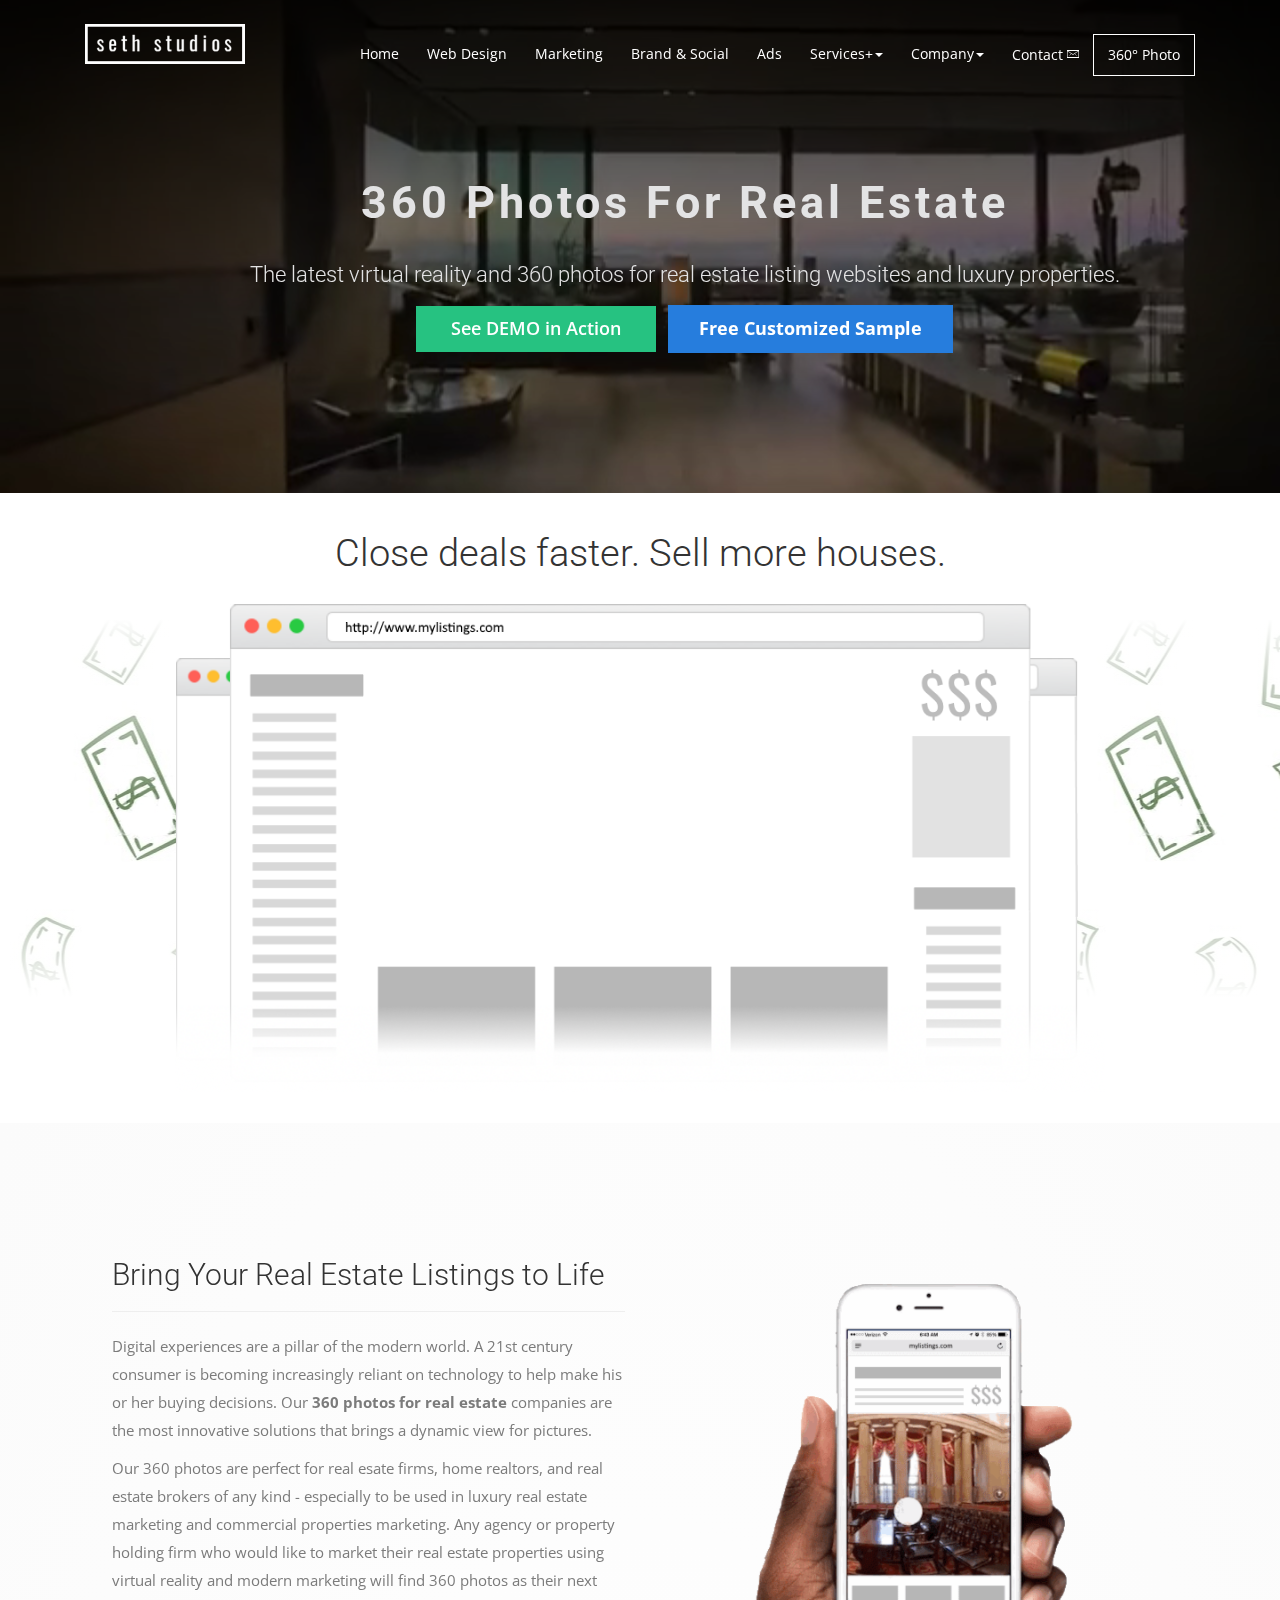
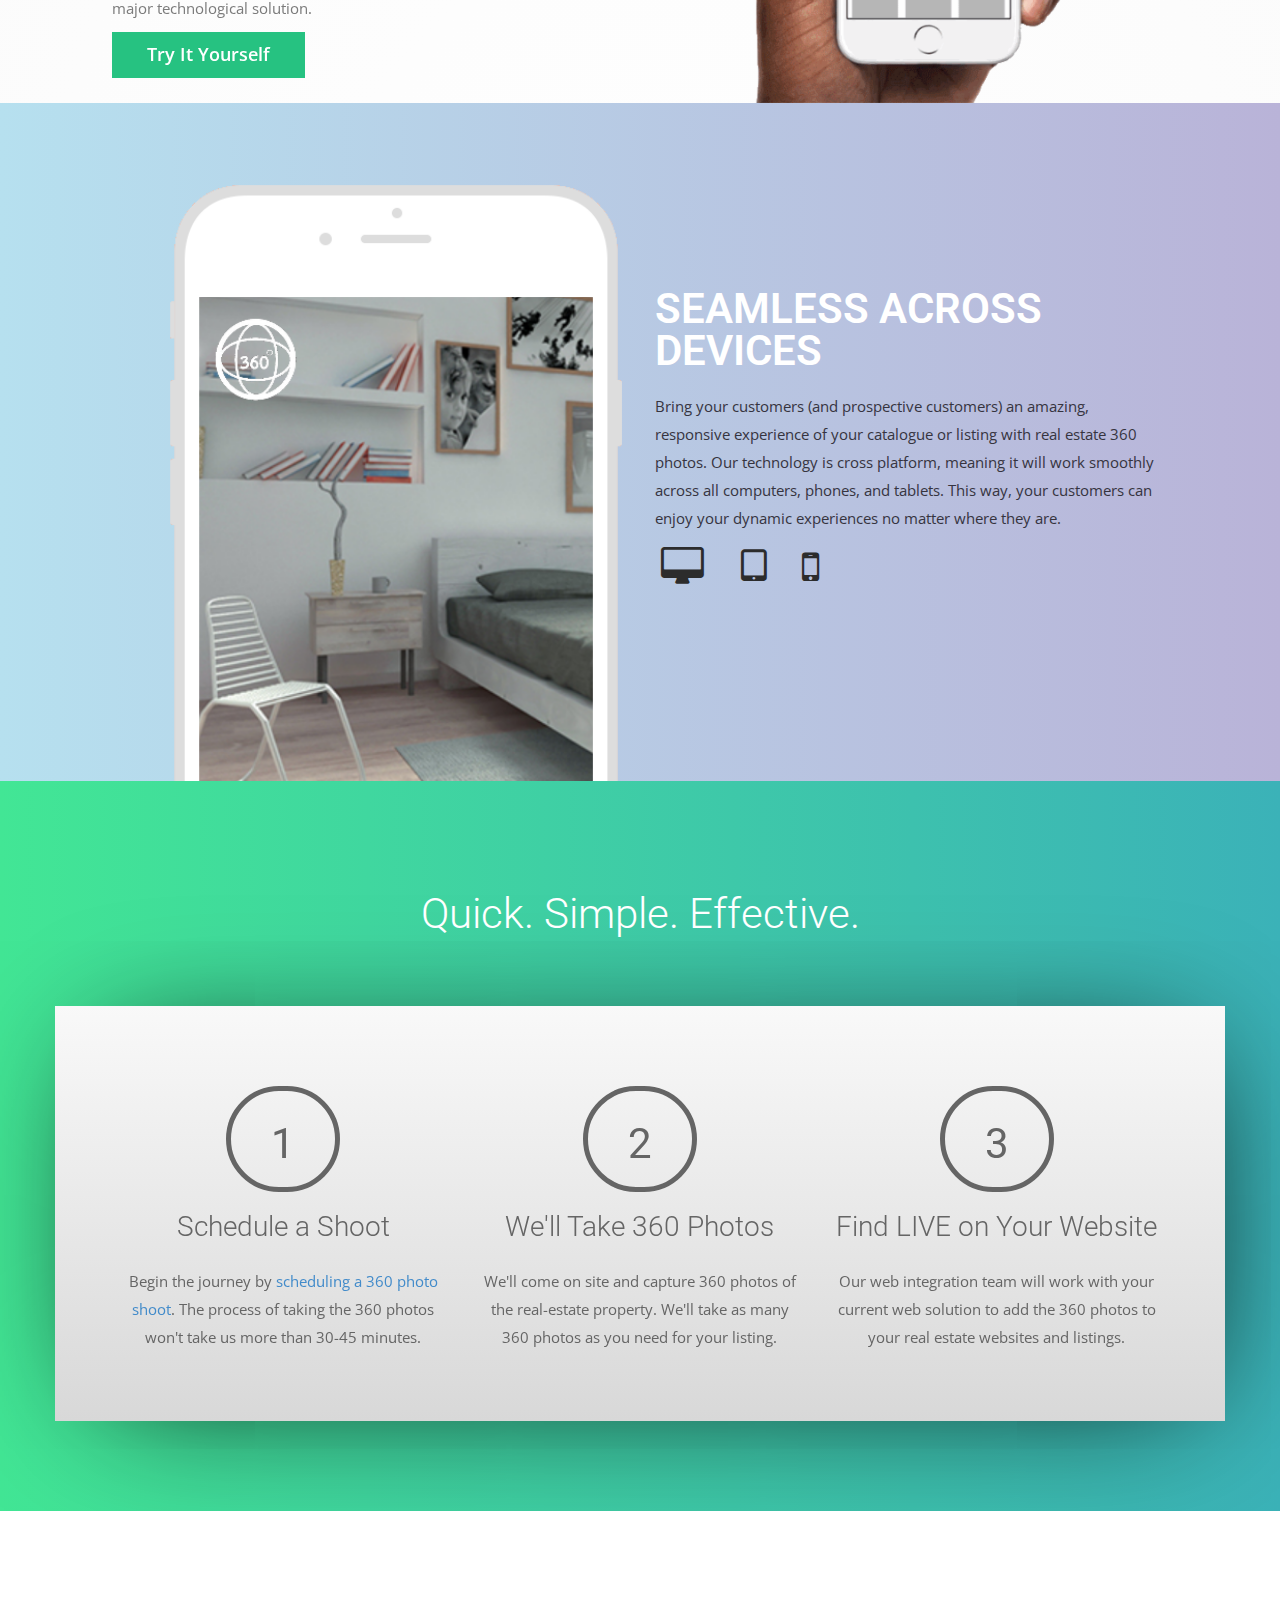
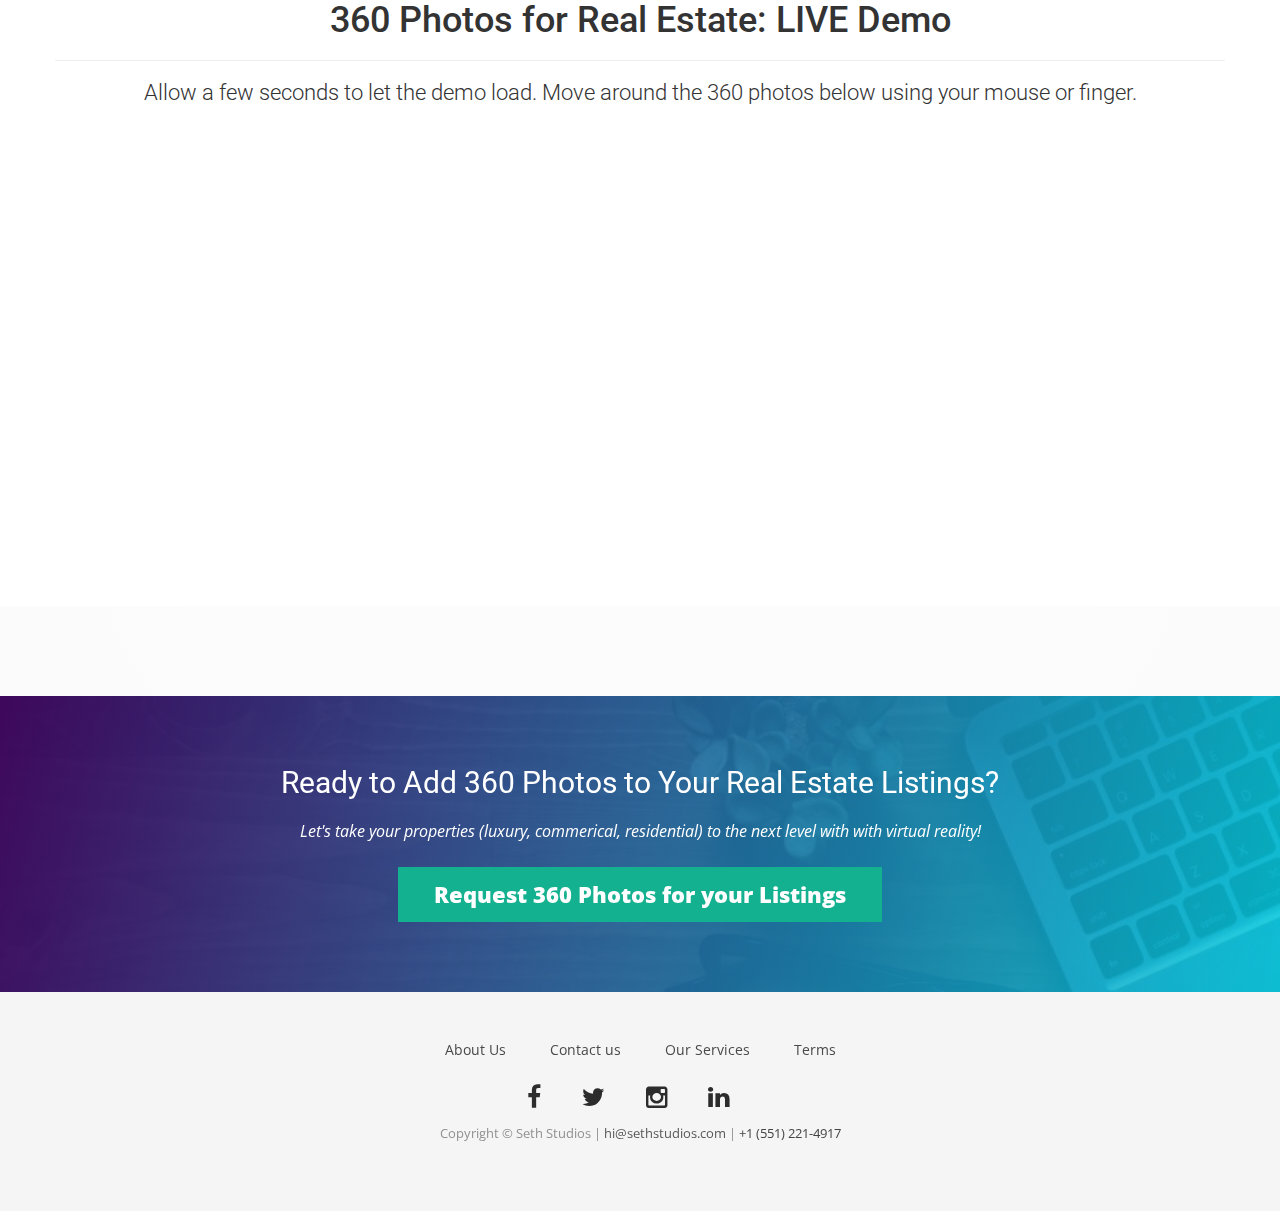
==== commit dca147b4: "Alt tag seo" ====
--- a/360.html
+++ b/360.html
@@ -50,7 +50,7 @@
                   <div class="row">
                     <div class="col-md-12">
                       <!-- header Nav Start -->
-                         <nav class="navbar navbar-default">
+                         <nav class="navbar navbar-default" style="position: sticky; top: 0; position: -webkit-sticky; ">
             <div class="container-fluid">
               <!-- Brand and toggle get grouped for better mobile display -->
               <div class="navbar-header">
@@ -140,12 +140,8 @@
   </div>
                 </div>
                 </section>
-
-
-
-
-
-          <section id="about" style="background:radial-gradient(#fff,#fbfbfb)">
+            
+          <section id="vrabout" style="background:radial-gradient(#fff,#fbfbfb)">
                 <div class="container">
                   <div class="row"  style="padding:25px 3em 0px 3em">
                     <div class="col-md-6 col-sm-12">
@@ -156,11 +152,12 @@
                         </div>
                         <p>Digital experiences are a pillar of the modern world. A 21st century consumer is becoming increasingly reliant on technology to help make his or her buying decisions. Our <strong>360 photos for real estate </strong> companies are the most innovative solutions that brings a dynamic view for pictures. </p>
                         <p>Our 360 photos are perfect for real esate firms, home realtors, and real estate brokers of any kind - especially to be used in luxury real estate marketing and commercial properties marketing. Any agency or property holding firm who would like to market their real estate properties using virtual reality and modern marketing will find 360 photos as their next major technological solution.</p>
-                      </div>
+                      </div><a class="btn btn-default btn-call-to-action" href="#vr-demo" style="font-size: 18px;padding: 10px 35px; background-color: #26C281; border: none; color:#fff; margin-right: 8px; border-radius:0px; font-weight: 600">Try It Yourself</a>
+
                     </div><!-- .col-md-7 close -->
                     <div class="col-md-6 col-sm-12">
                       <div class="block">
-                        <img src="img/360-livegif.gif" alt="Seth Studios 360 for Mac">
+                        <img src="img/360-livegif.gif" alt="360 Photos for Real Estate on Mobile - Seth Studios">
                       </div>
                     </div><!-- .col-md-5 close -->       
                   </div>
@@ -173,7 +170,7 @@
                   <div class="row" style="padding: 0 4em">
                     <div class="col-md-6 col-sm-12">
                       <div class="block" id="the-phone-wrapper">
-                        <img src="img/360-iphone.png" id="the-iphone" alt="Seth Studios 360 for iPhone">
+                        <img src="img/360-iphone.png" id="the-iphone" alt="VR 360 Photos and 3D tours real estate for iPhone">
                       </div>
                     </div><!-- .col-md-5 close -->
                      <div class="col-md-6 col-sm-12" style="margin-top: 5em">
@@ -211,7 +208,7 @@
               <h3 style="font-size: 42px; font-weight:400">1</h3>
               </div>
           <h3 style="padding-bottom:0.5em">Schedule a Shoot</h3>
-          <p>Get in touch by <a href="">sending an e-mail</a> or <a href="">calling our office</a> and we'll set up a shoot - we won't take more than 20-30 minutes! </p>
+          <p>Begin the journey by <a href="#go360">scheduling a 360 photo shoot</a>. The process of taking the 360 photos won't take us more than 30-45 minutes.</p>
          
         </div><!-- /.col-lg-4 -->
         <div class="col-lg-4" style="text-align:center">
@@ -261,7 +258,7 @@
 
         </section>
         <!-- Call to action Start -->
-       <section class="call-to-action" id="vr-call-to-action">
+       <section class="call-to-action" id="go360">
       <div class="container">
         <div class="row">
           <div class="col-md-12">
@@ -269,7 +266,7 @@
               <h2>Ready to Add 360 Photos to Your Real Estate Listings?</h2>
               <p style="font-size: 16px"><i>Let's take your properties (luxury, commerical, residential) to the next level with with virtual reality!</i></p>
 
-              <a class="btn btn-default btn-call-to-action typeform-share button " href="https://sethstudios.typeform.com/to/o25TGm" data-mode="popup" style="display:inline-block;text-decoration:none;background-color:#14b190;color:#000;font-size:22px;line-height:55px;text-align:center;margin:0;height:55px;padding:0px 36px;border-radius:0px;max-width:100%;white-space:nowrap;overflow:hidden;text-overflow:ellipsis;font-weight:bold;-webkit-font-smoothing:antialiased;-moz-osx-font-smoothing:grayscale; font-weight:800; margin-top: 0.6em" target="_blank">Request 360 Photo Shoot</a> <script> (function() { var qs,js,q,s,d=document, gi=d.getElementById, ce=d.createElement, gt=d.getElementsByTagName, id="typef_orm_share", b="https://embed.typeform.com/"; if(!gi.call(d,id)){ js=ce.call(d,"script"); js.id=id; js.src=b+"embed.js"; q=gt.call(d,"script")[0]; q.parentNode.insertBefore(js,q) } })() </script>
+              <a class="btn btn-default btn-call-to-action typeform-share button " href="https://sethstudios.typeform.com/to/o25TGm" data-mode="popup" style="display:inline-block;text-decoration:none;background-color:#14b190;color:#000;font-size:22px;line-height:55px;text-align:center;margin:0;height:55px;padding:0px 36px;border-radius:0px;max-width:100%;white-space:nowrap;overflow:hidden;text-overflow:ellipsis;font-weight:bold;-webkit-font-smoothing:antialiased;-moz-osx-font-smoothing:grayscale; font-weight:800; margin-top: 0.6em" target="_blank">Request 360 Photos for your Listings</a> <script> (function() { var qs,js,q,s,d=document, gi=d.getElementById, ce=d.createElement, gt=d.getElementsByTagName, id="typef_orm_share", b="https://embed.typeform.com/"; if(!gi.call(d,id)){ js=ce.call(d,"script"); js.id=id; js.src=b+"embed.js"; q=gt.call(d,"script")[0]; q.parentNode.insertBefore(js,q) } })() </script>
             </div>
           </div>
         </div>
--- a/css/style.css
+++ b/css/style.css
@@ -177,6 +177,29 @@
 }
 
 
+#vrabout {
+  padding: 90px 0;
+}
+#vrabout .block h2 {
+  padding-top: 35px;
+  line-height: 27px;
+  margin: 0;
+}
+#vrabout .block p {
+  color: #7B7B7B;
+  padding-top: 0px;
+}
+#vrabout .block img {
+  padding-left: 40px;
+  width: 100%;
+}
+#vrabout .section-title {
+  margin-bottom: 0px;
+}
+#vrabout .section-title p {
+  padding-top: 20px;
+}
+
 
 #vrbrowser {
   padding: 0px 0 0px;
@@ -272,11 +295,11 @@
   font-family: 'Roboto', sans-serif;
 }
 
-#vr-call-to-action {
+#go360 {
   background: url("../img/vr-callbg.jpg") no-repeat;
   background-size: cover;
 }
-#vr-call-to-action:before {
+#go360:before {
   background: linear-gradient(105deg, #410265, #00C8DB);
   opacity: 0.85;
 }
@@ -620,7 +643,8 @@
 
 #vr-demo {
   background: #fff;
-  padding-top: 100px;
+  padding-top: 70px;
+  padding-bottom: 50px;
 }
 
 #easy-steps {
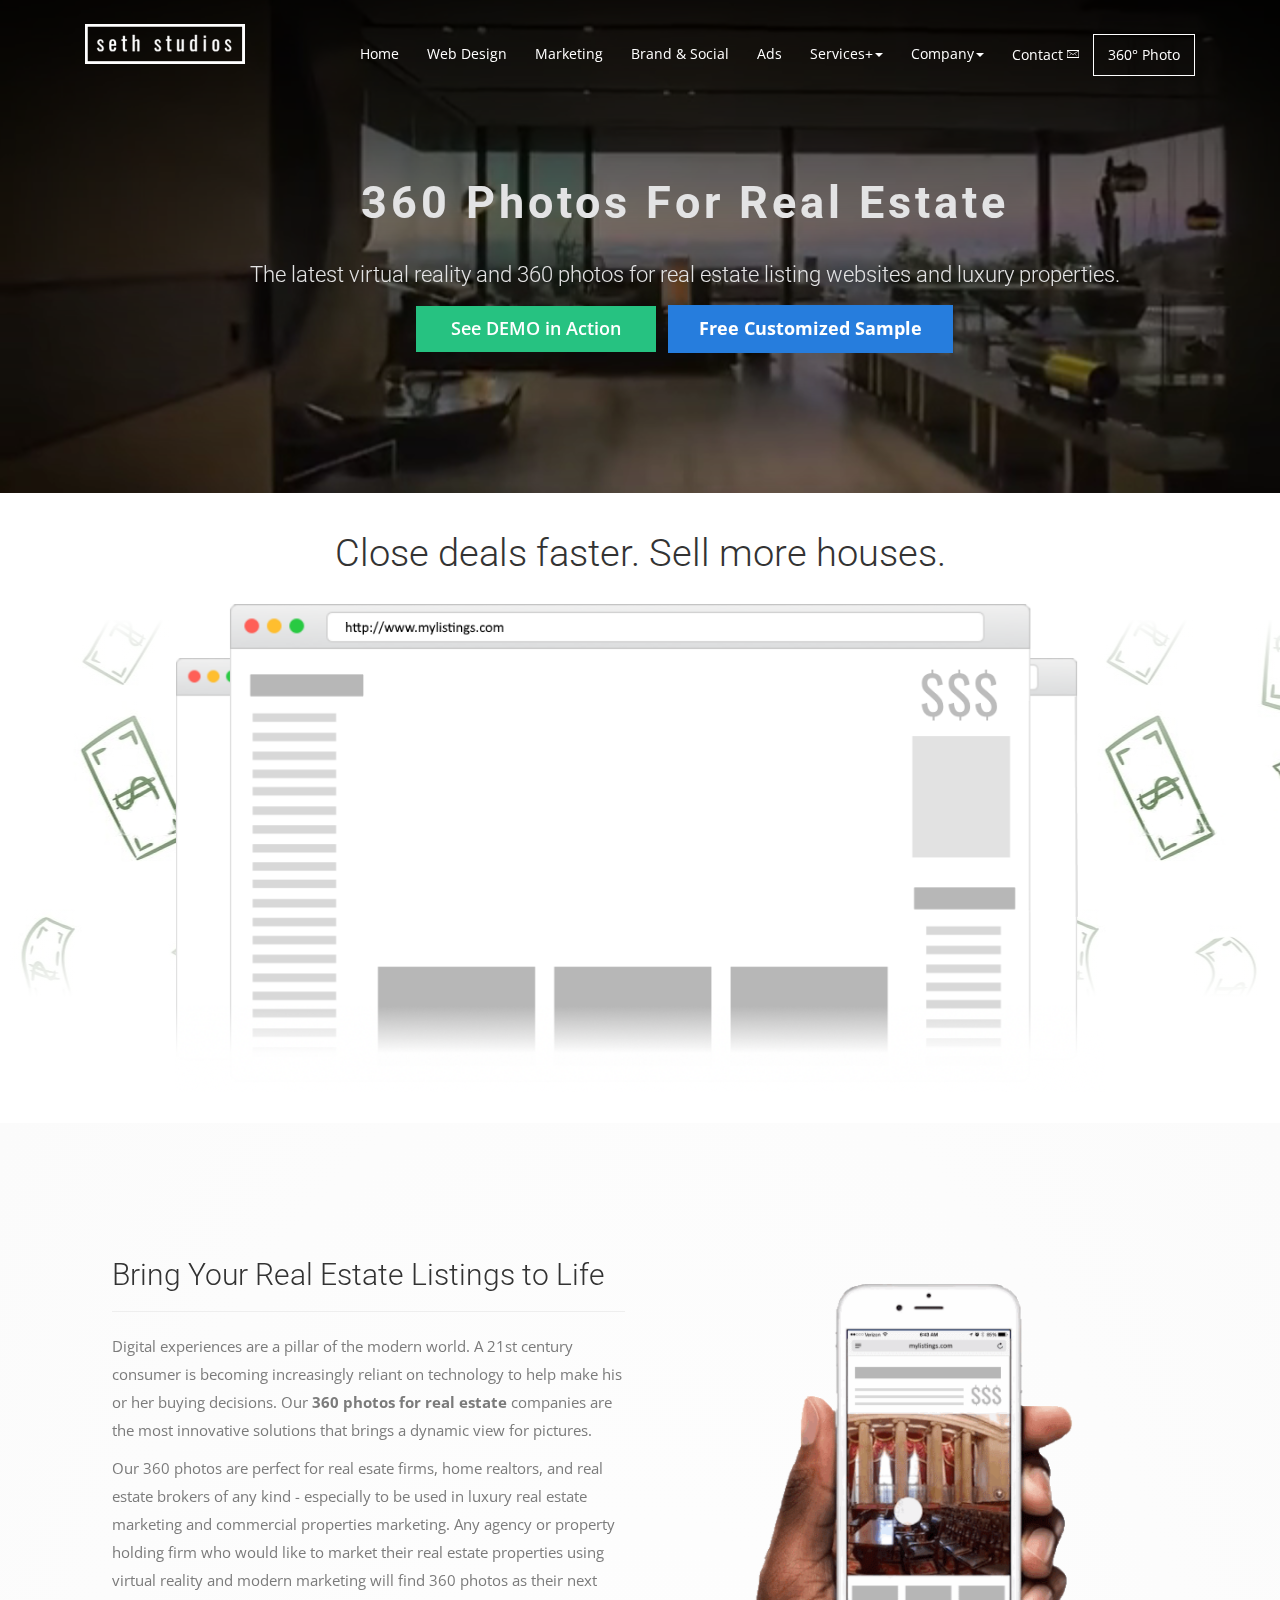
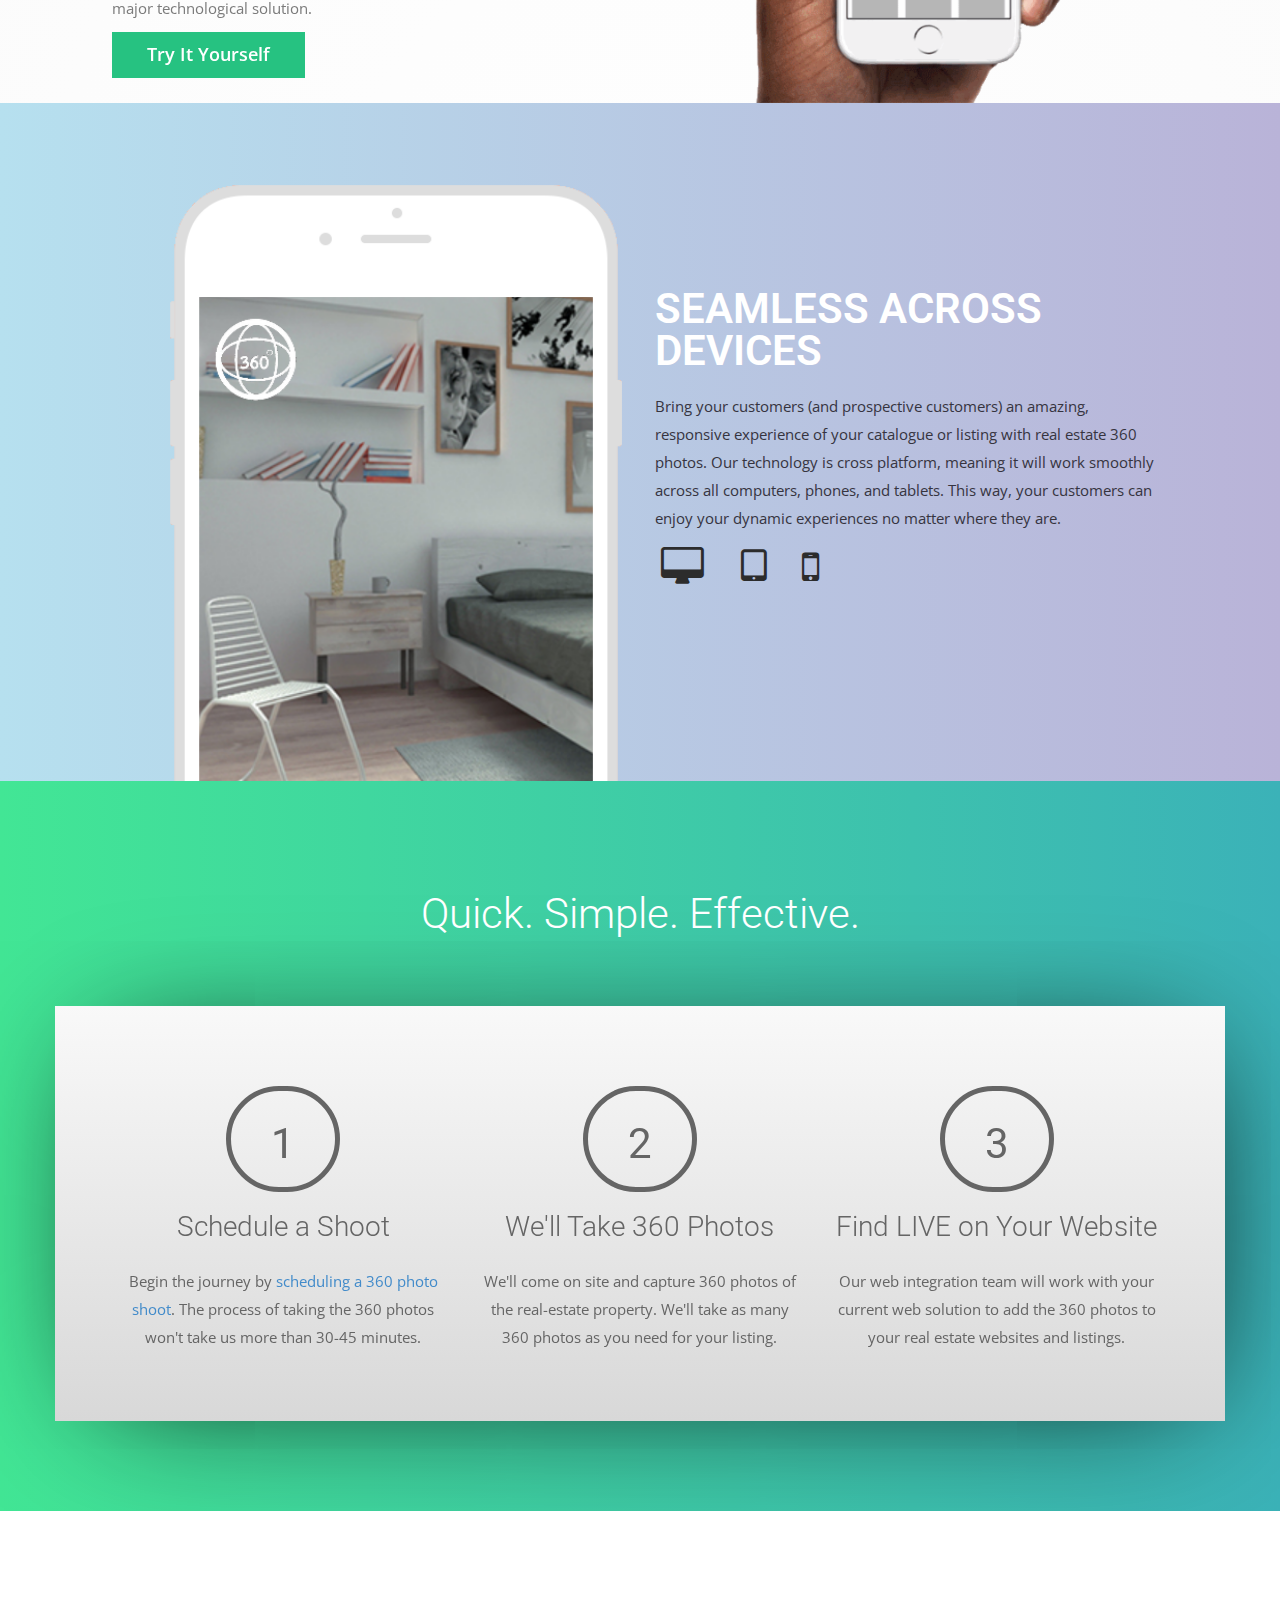
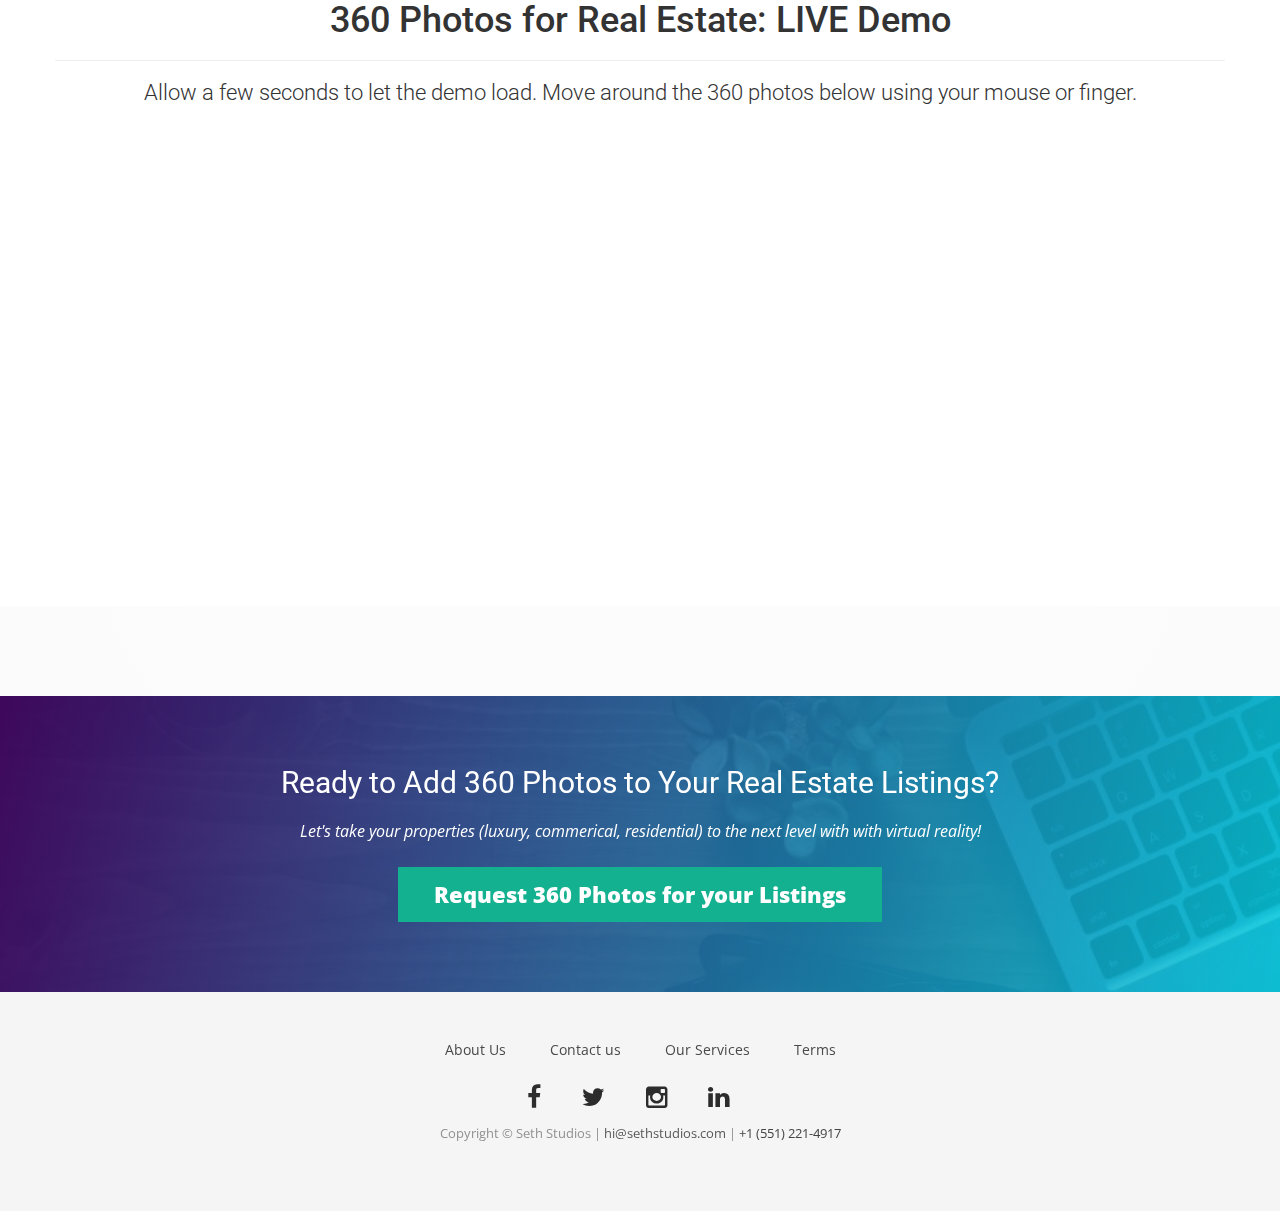
==== commit 7a3ee34b: "Google meta verification" ====
--- a/360.html
+++ b/360.html
@@ -6,6 +6,7 @@
     <title>360 Photos for Real Estate - Matterport Real Estate | Seth Studios</title>
     <meta name="description" content="360 photos for real estate is the best way to market luxury, residential, and commercial real estate properties using VR like Matterport.">
     <meta name="viewport" content="width=device-width, initial-scale=1">
+    <meta name="google-site-verification" content="zUGOoIxSSqWqXxvIdk-bmQOMpoD7jrZNF-DOPy3kCUY" />
     <!-- Place favicon.ico and apple-touch-icon.png in the root directory -->
     
     <!-- CSS -->
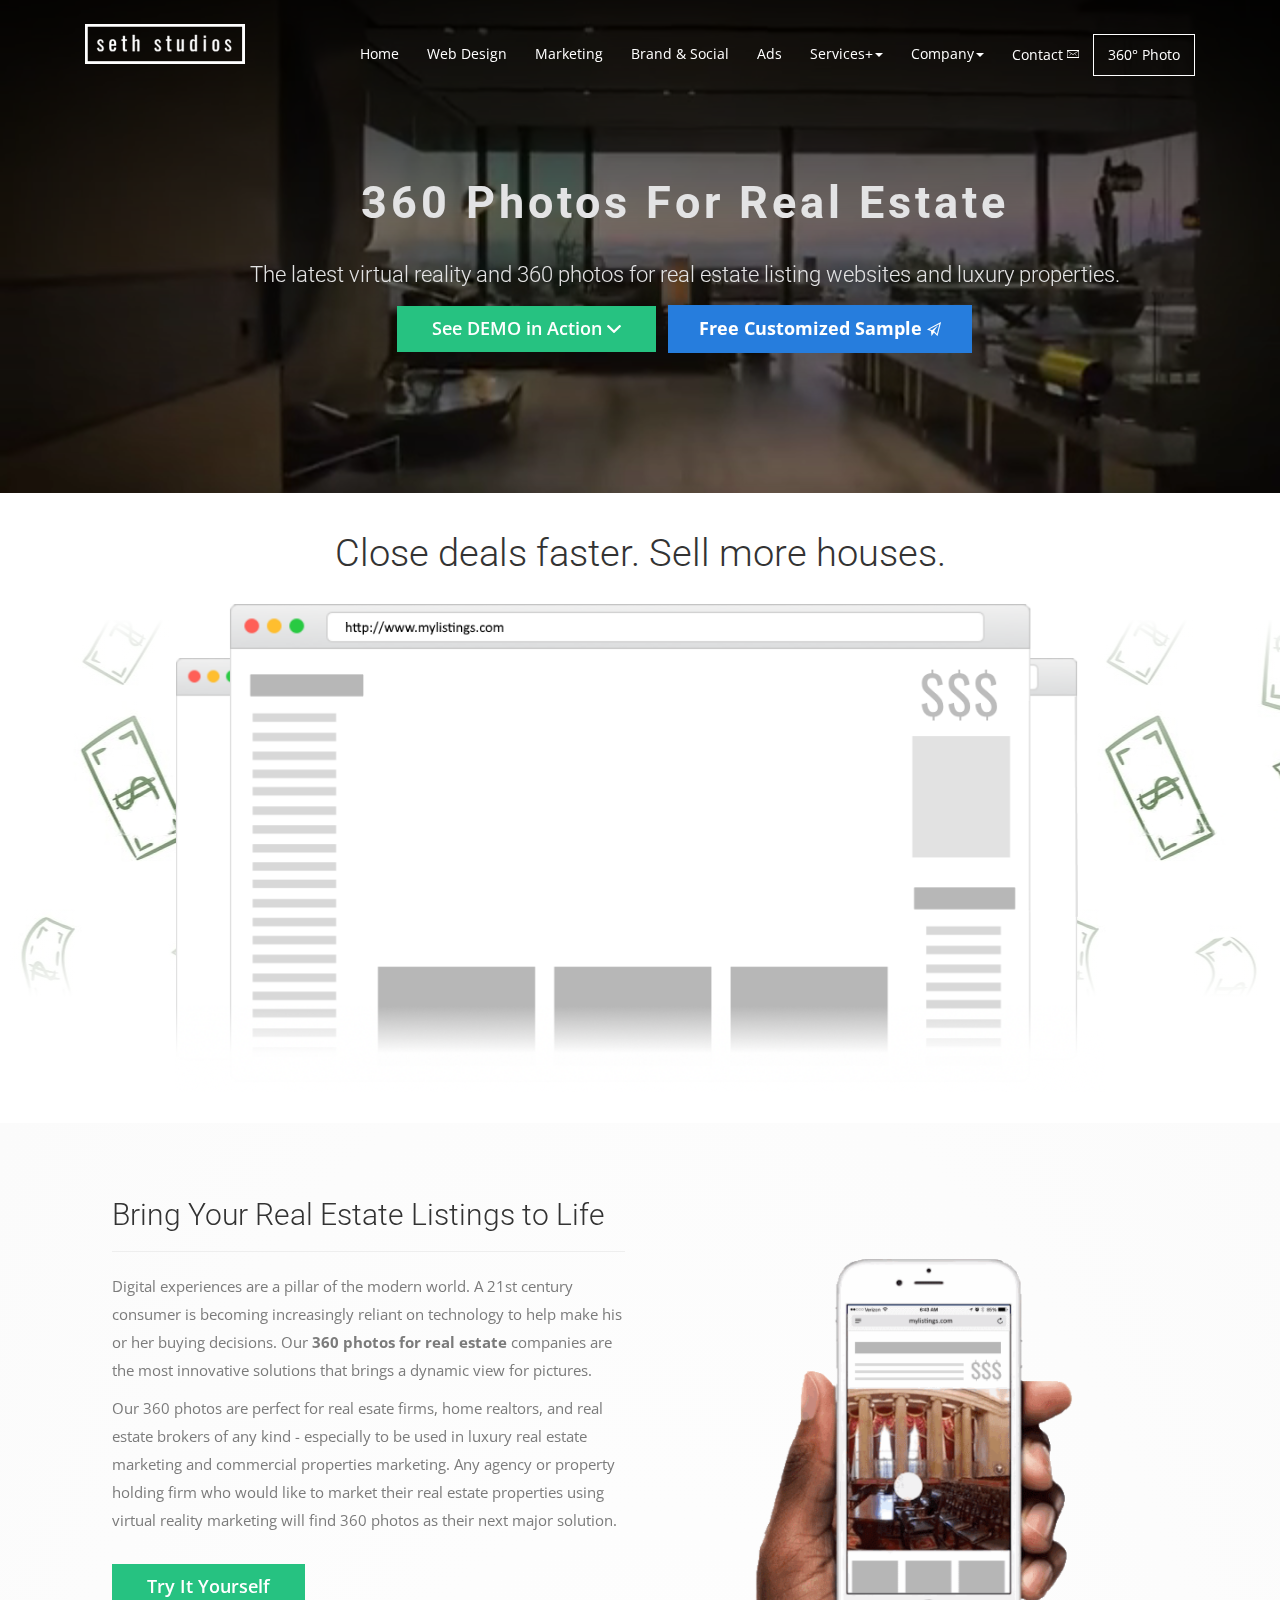
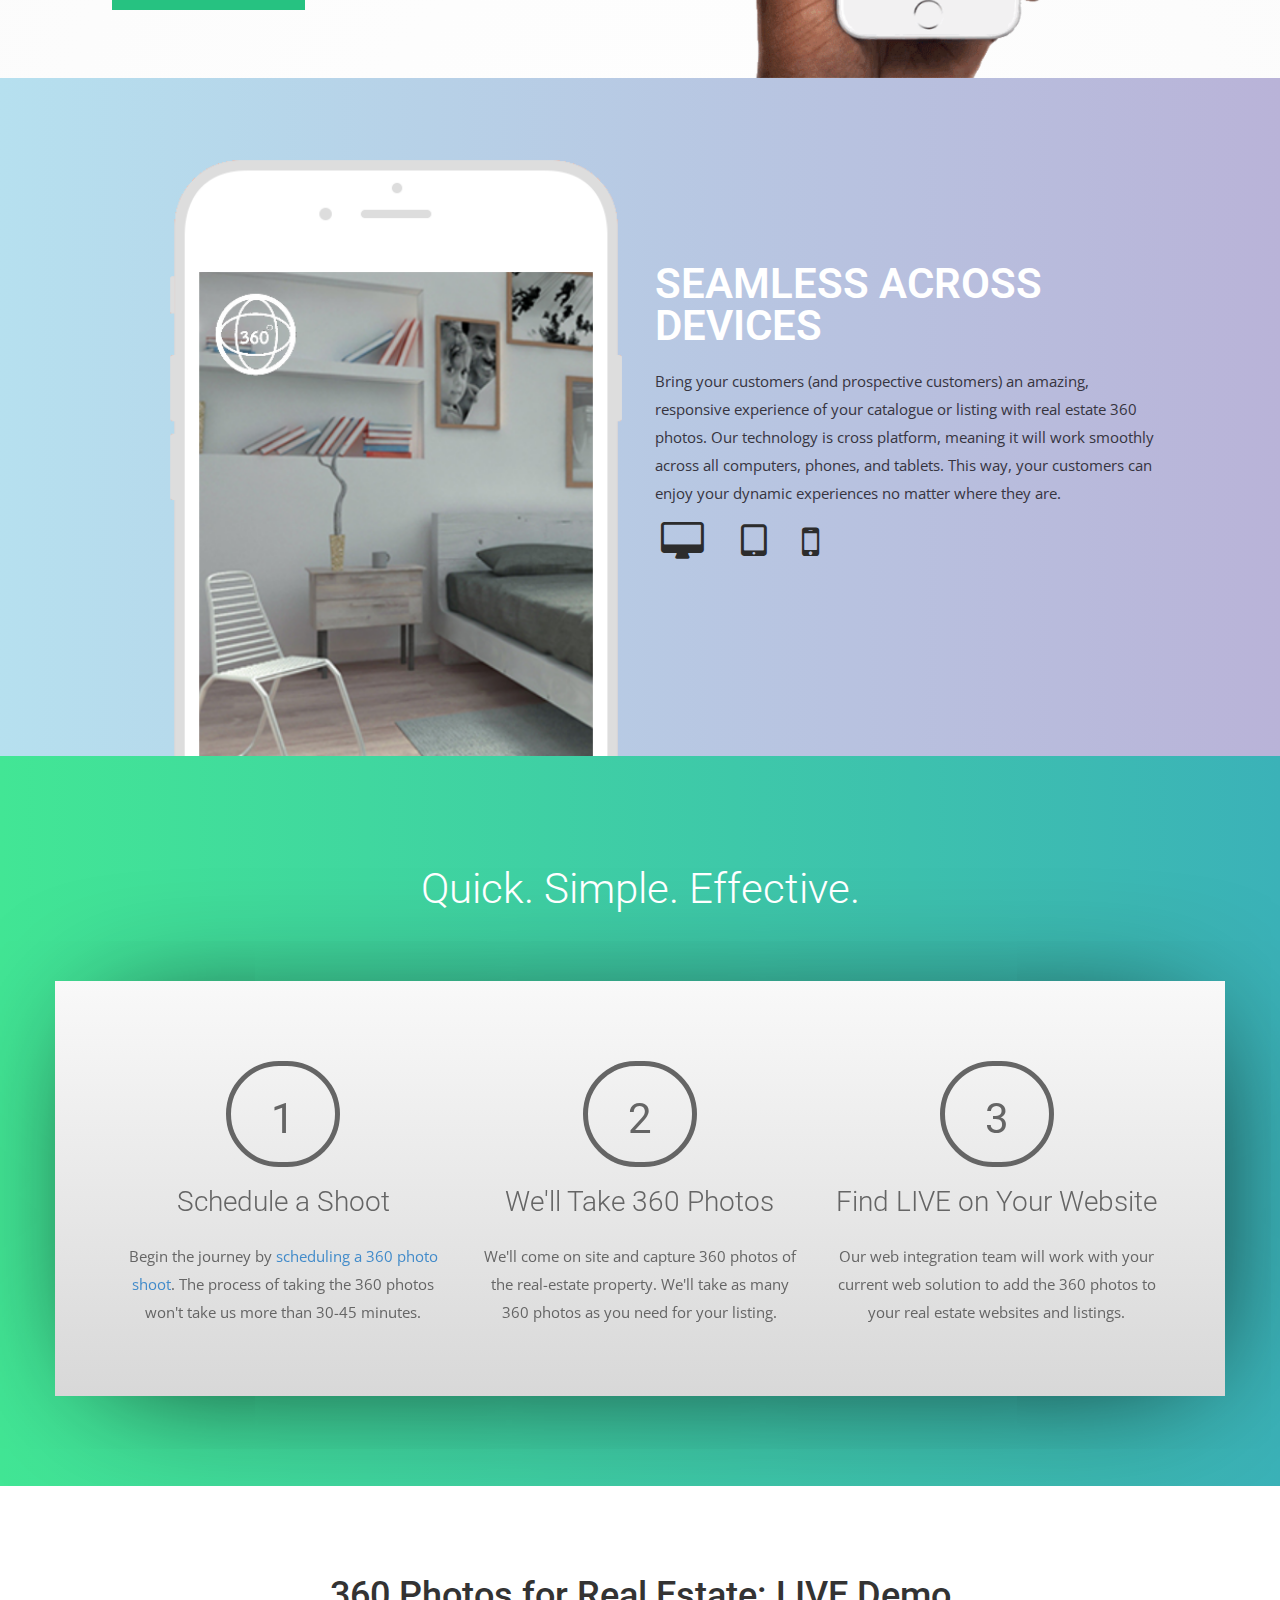
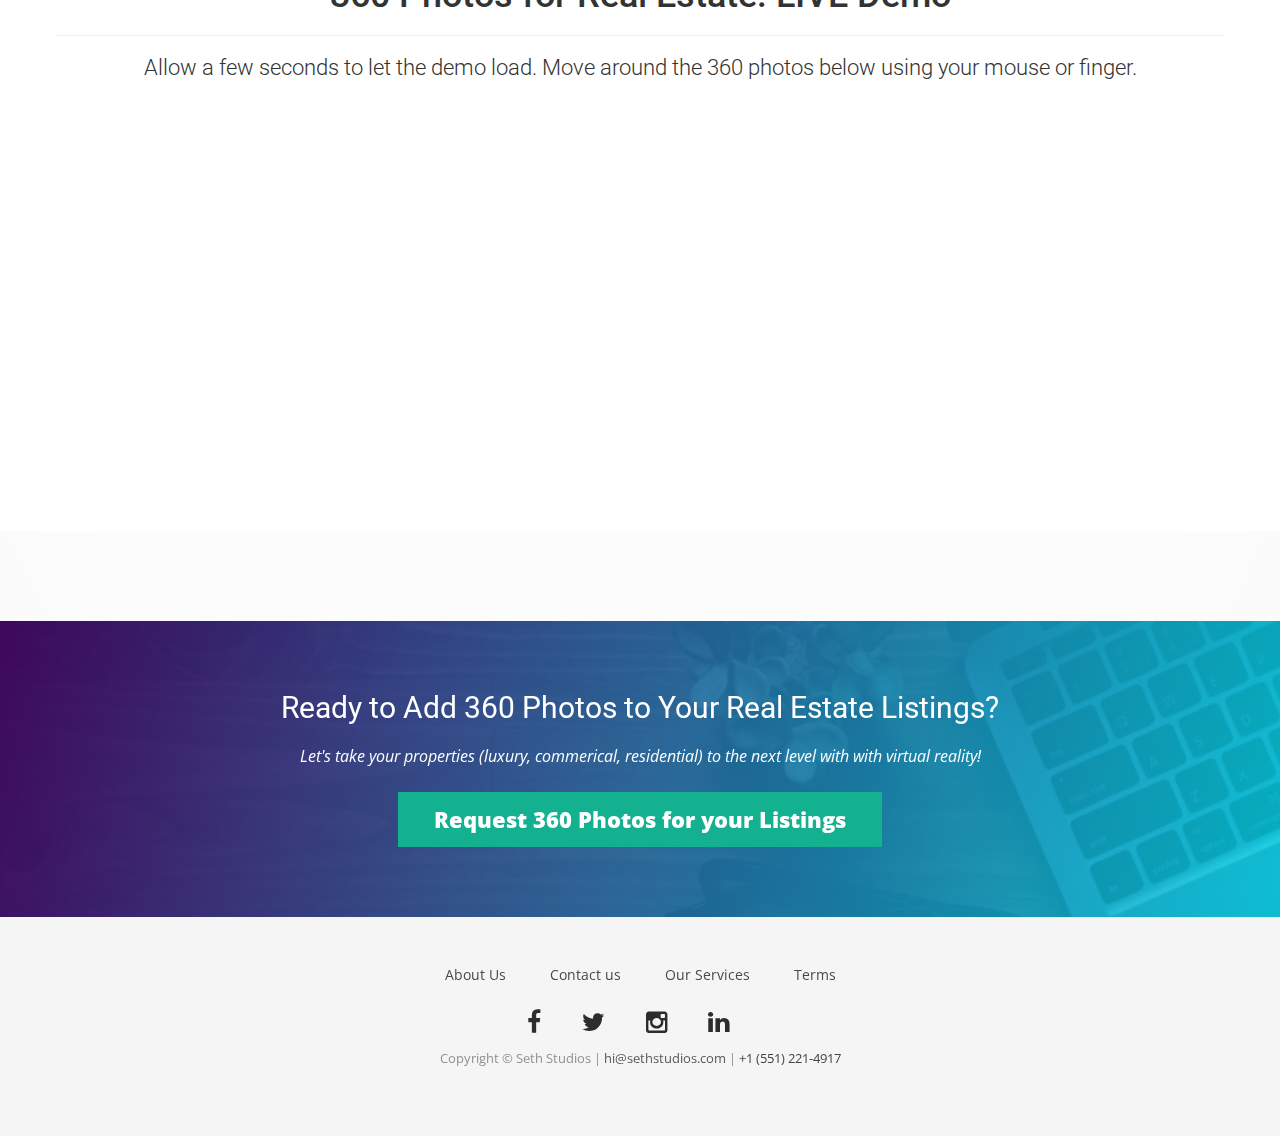
==== commit 031e4d2b: "Google Folder Verification" ====
--- a/360.html
+++ b/360.html
@@ -115,9 +115,9 @@
                 <div class="block" style="padding-top:90px">
                   <h1>360 Photos for Real Estate</i></h1>
                   <h3 style="font-size:22px; padding-bottom:0.4em">The latest virtual reality and 360 photos for real estate listing websites and luxury properties. </h3>
-                  <a class="btn btn-default btn-call-to-action" href="#closefast" style="font-size: 18px;padding: 10px 35px; background-color: #26C281; border: none; color:#fff; margin-right: 8px; border-radius:0px; font-weight: 600">See DEMO in Action</a>
-
-<a class="typeform-share button btn btn-call-to-action" href="https://sethstudios.typeform.com/to/Vl33GK" data-mode="popup" style="display:inline-block;text-decoration:none;background-color:#267DDD;color:white;cursor:pointer;font-size:18px;line-height:47.5px;text-align:center;margin:0;height:47.5px;padding:0px 31px;border-radius:0px;max-width:100%;white-space:nowrap;overflow:hidden;text-overflow:ellipsis;font-weight:bold;-webkit-font-smoothing:antialiased;-moz-osx-font-smoothing:grayscale;" target="_blank">Free Customized Sample </a> <script> (function() { var qs,js,q,s,d=document, gi=d.getElementById, ce=d.createElement, gt=d.getElementsByTagName, id="typef_orm_share", b="https://embed.typeform.com/"; if(!gi.call(d,id)){ js=ce.call(d,"script"); js.id=id; js.src=b+"embed.js"; q=gt.call(d,"script")[0]; q.parentNode.insertBefore(js,q) } })() </script>
+                  <a class="btn btn-default btn-call-to-action" href="#closefast" style="font-size: 18px;padding: 10px 35px; background-color: #26C281; border: none; color:#fff; margin-right: 8px; border-radius:0px; font-weight: 600"> See DEMO in Action <i class="ion-chevron-down" style="font-size:16px"></i></a>
+
+<a class="typeform-share button btn btn-call-to-action" href="https://sethstudios.typeform.com/to/Vl33GK" data-mode="popup" style="display:inline-block;text-decoration:none;background-color:#267DDD;color:white;cursor:pointer;font-size:18px;line-height:47.5px;text-align:center;margin:0;height:47.5px;padding:0px 31px;border-radius:0px;max-width:100%;white-space:nowrap;overflow:hidden;text-overflow:ellipsis;font-weight:bold;-webkit-font-smoothing:antialiased;-moz-osx-font-smoothing:grayscale;" target="_blank">Free Customized Sample <i class="ion-paper-airplane" style="font-size:16px"></i> </a> <script> (function() { var qs,js,q,s,d=document, gi=d.getElementById, ce=d.createElement, gt=d.getElementsByTagName, id="typef_orm_share", b="https://embed.typeform.com/"; if(!gi.call(d,id)){ js=ce.call(d,"script"); js.id=id; js.src=b+"embed.js"; q=gt.call(d,"script")[0]; q.parentNode.insertBefore(js,q) } })() </script>
 
                 </div>
               </div>
@@ -144,15 +144,16 @@
             
           <section id="vrabout" style="background:radial-gradient(#fff,#fbfbfb)">
                 <div class="container">
-                  <div class="row"  style="padding:25px 3em 0px 3em">
-                    <div class="col-md-6 col-sm-12">
+                  <div class="row"  style="padding:0px 3em 0px 3em">
+                    <div class="col-md-6 col-sm-12" style="margin-top:-2.5em">
                       <div class="block">
                         <div class="section-title">
                           <h3 style="font-size:30px">Bring Your Real Estate Listings to Life</h3>
                           <hr>
                         </div>
                         <p>Digital experiences are a pillar of the modern world. A 21st century consumer is becoming increasingly reliant on technology to help make his or her buying decisions. Our <strong>360 photos for real estate </strong> companies are the most innovative solutions that brings a dynamic view for pictures. </p>
-                        <p>Our 360 photos are perfect for real esate firms, home realtors, and real estate brokers of any kind - especially to be used in luxury real estate marketing and commercial properties marketing. Any agency or property holding firm who would like to market their real estate properties using virtual reality and modern marketing will find 360 photos as their next major technological solution.</p>
+                        <p>Our 360 photos are perfect for real esate firms, home realtors, and real estate brokers of any kind - especially to be used in luxury real estate marketing and commercial properties marketing. Any agency or property holding firm who would like to market their real estate properties using virtual reality marketing will find 360 photos as their next major solution.</p>
+                        <br>
                       </div><a class="btn btn-default btn-call-to-action" href="#vr-demo" style="font-size: 18px;padding: 10px 35px; background-color: #26C281; border: none; color:#fff; margin-right: 8px; border-radius:0px; font-weight: 600">Try It Yourself</a>
 
                     </div><!-- .col-md-7 close -->
--- a/css/style.css
+++ b/css/style.css
@@ -216,8 +216,6 @@
 }
 
 
-
-
 #vrbrowser .block h2 {
   padding-top: 35px;
   line-height: 27px;
@@ -325,6 +323,7 @@
   background: #1d192c;
   opacity: 0.8;
 }
+
 
 
 .call-to-action h2 {
@@ -644,7 +643,6 @@
 #vr-demo {
   background: #fff;
   padding-top: 70px;
-  padding-bottom: 50px;
 }
 
 #easy-steps {
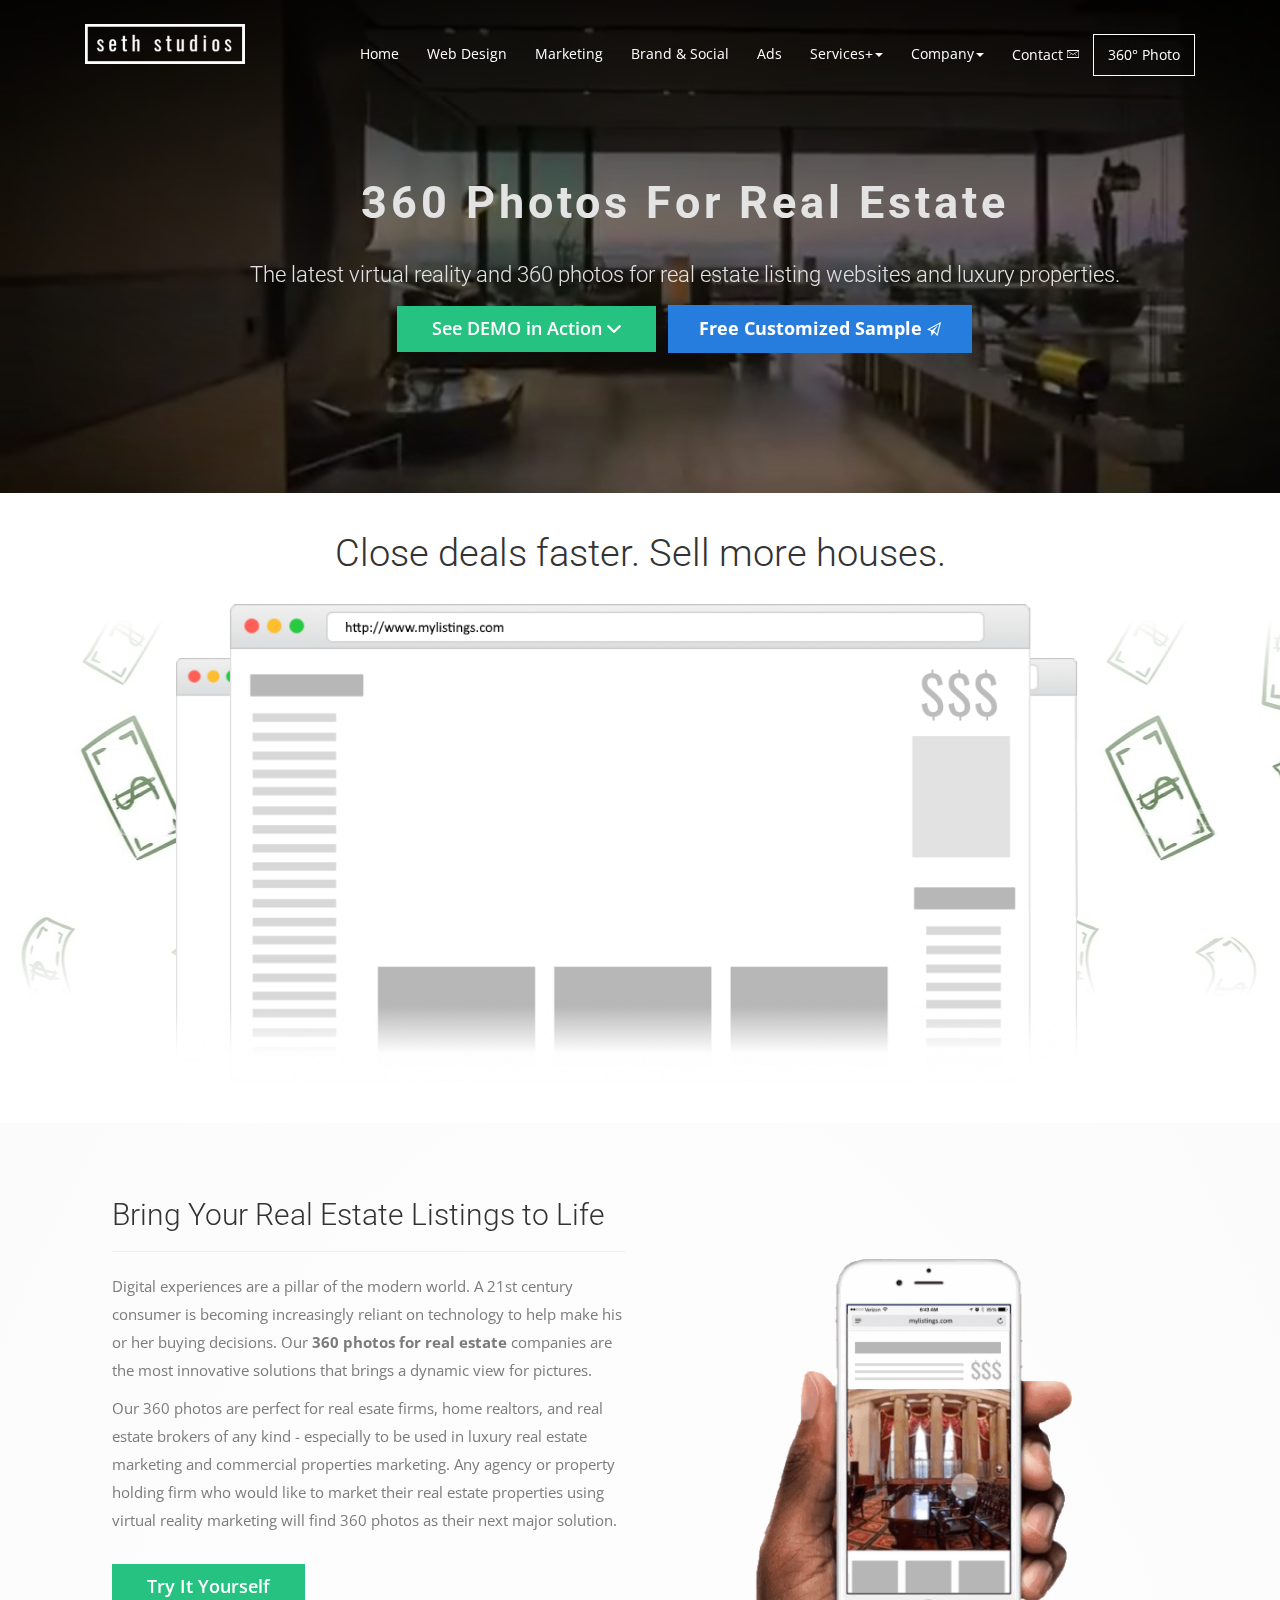
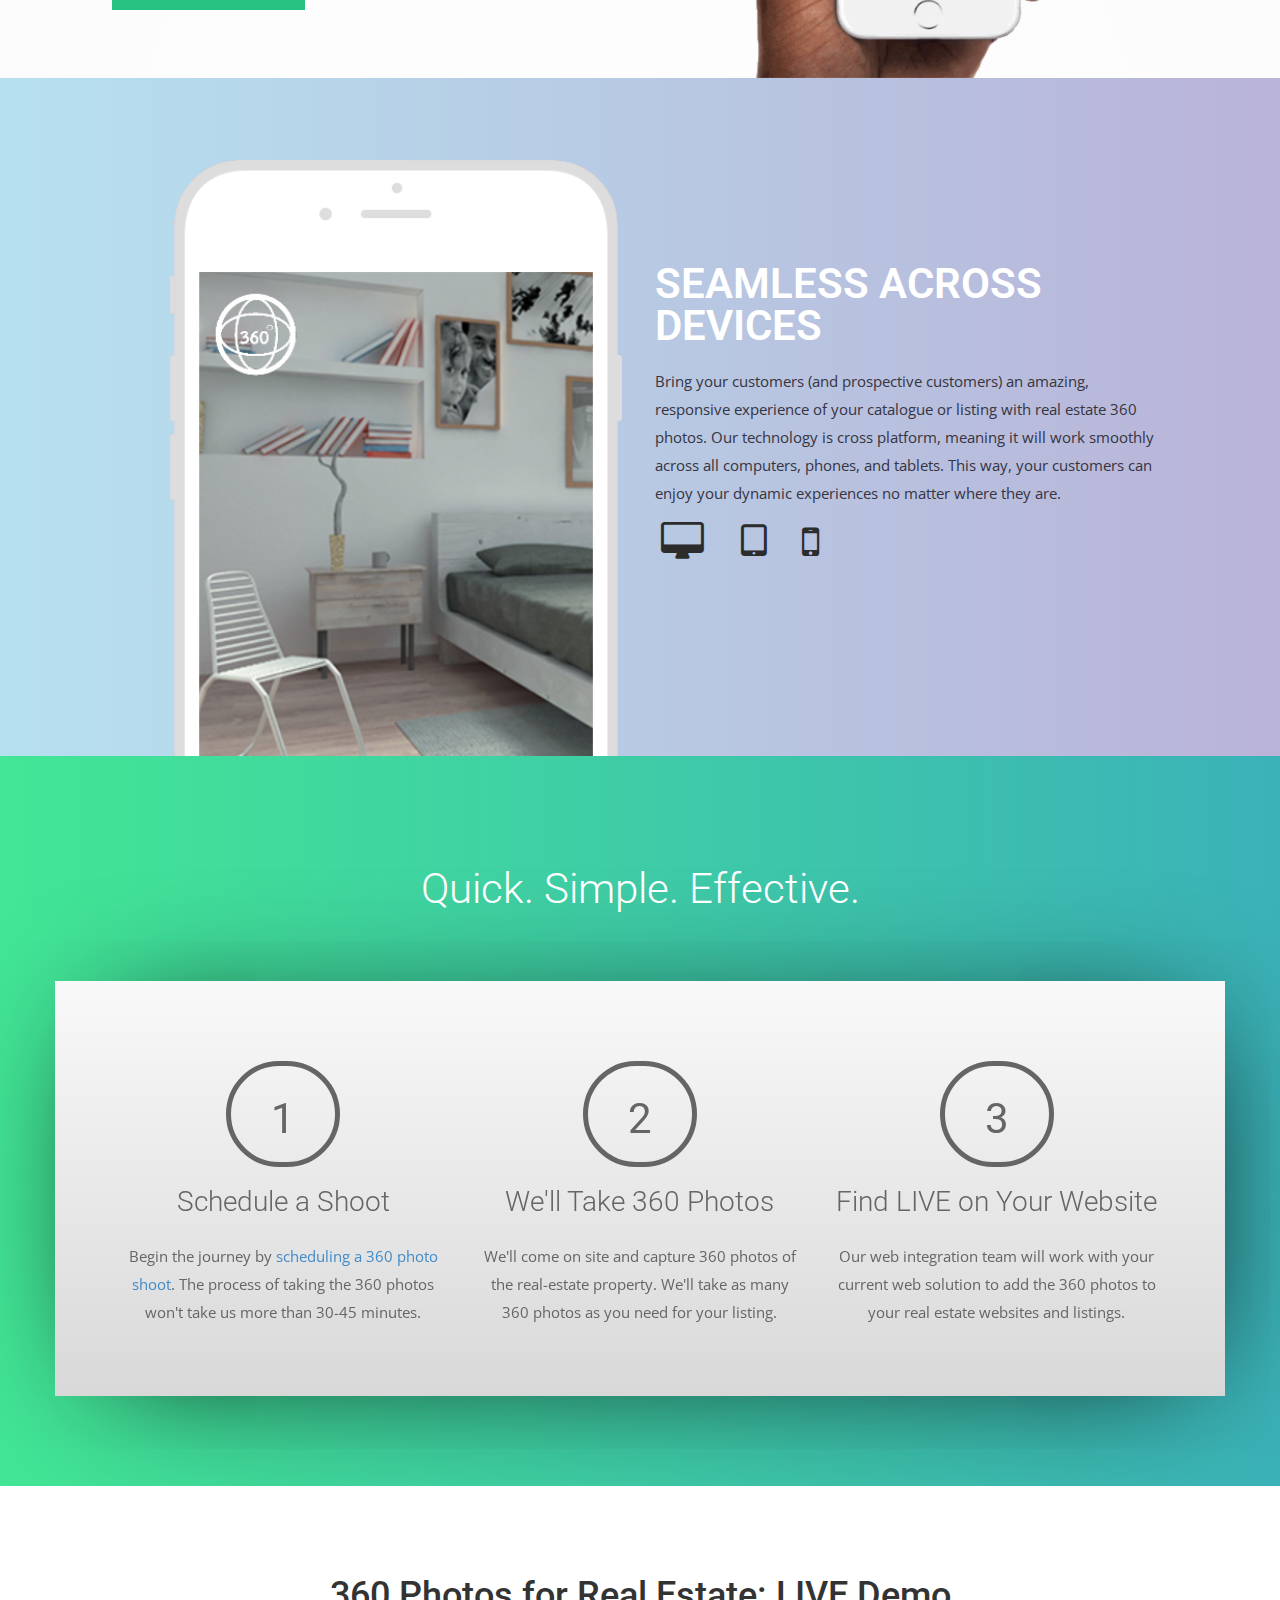
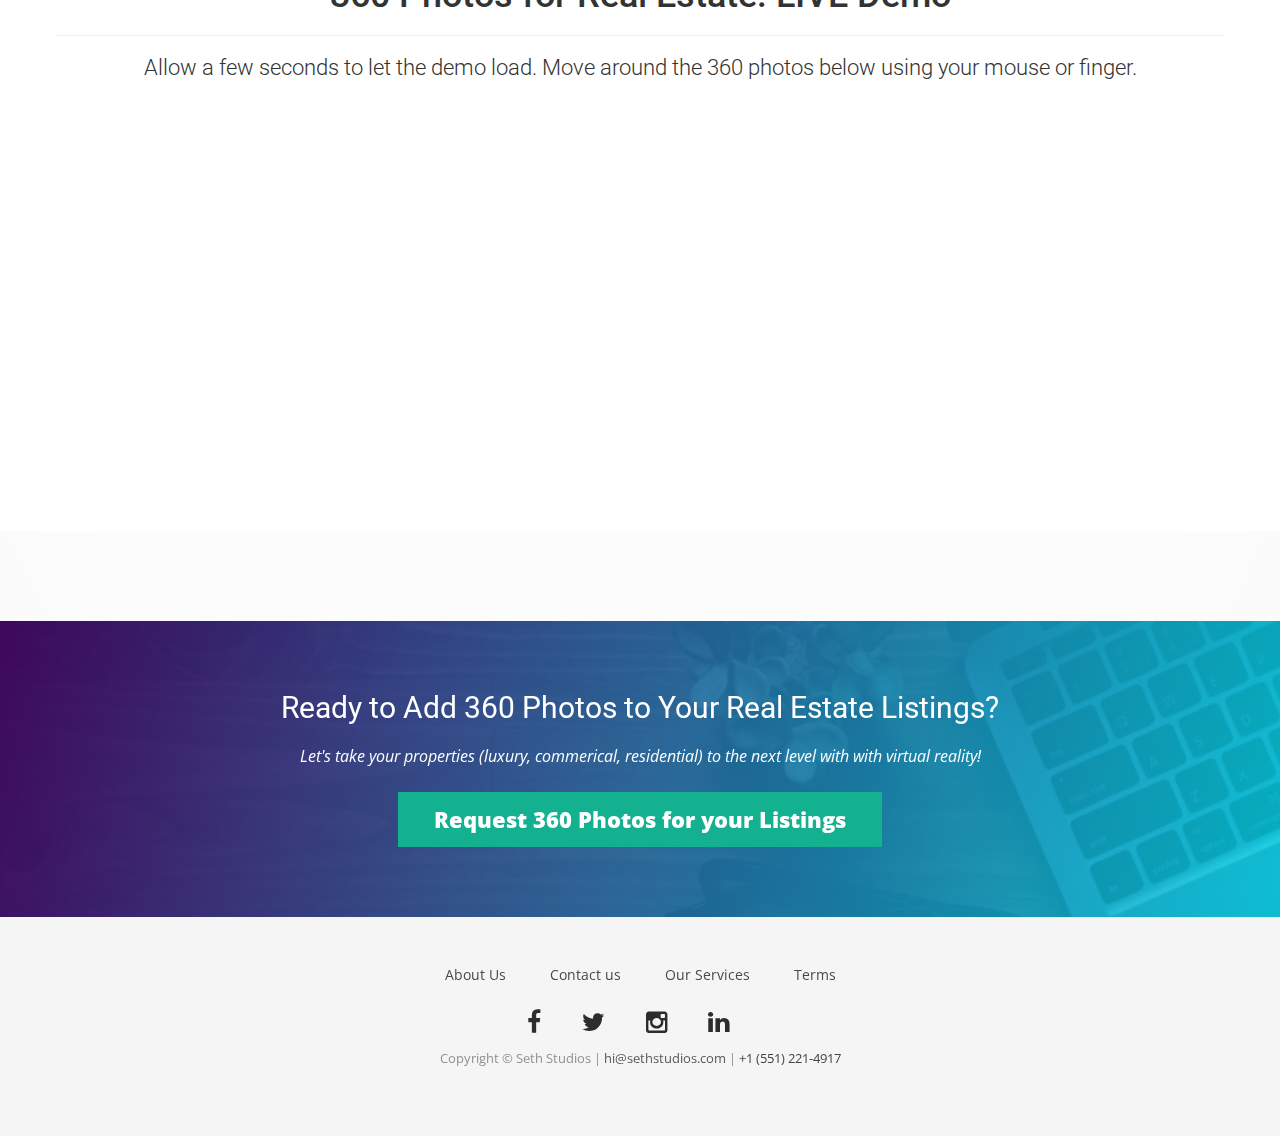
==== commit 96c67edc: "Overview googe search console" ====
--- a/360.html
+++ b/360.html
@@ -268,7 +268,7 @@
               <h2>Ready to Add 360 Photos to Your Real Estate Listings?</h2>
               <p style="font-size: 16px"><i>Let's take your properties (luxury, commerical, residential) to the next level with with virtual reality!</i></p>
 
-              <a class="btn btn-default btn-call-to-action typeform-share button " href="https://sethstudios.typeform.com/to/o25TGm" data-mode="popup" style="display:inline-block;text-decoration:none;background-color:#14b190;color:#000;font-size:22px;line-height:55px;text-align:center;margin:0;height:55px;padding:0px 36px;border-radius:0px;max-width:100%;white-space:nowrap;overflow:hidden;text-overflow:ellipsis;font-weight:bold;-webkit-font-smoothing:antialiased;-moz-osx-font-smoothing:grayscale; font-weight:800; margin-top: 0.6em" target="_blank">Request 360 Photos for your Listings</a> <script> (function() { var qs,js,q,s,d=document, gi=d.getElementById, ce=d.createElement, gt=d.getElementsByTagName, id="typef_orm_share", b="https://embed.typeform.com/"; if(!gi.call(d,id)){ js=ce.call(d,"script"); js.id=id; js.src=b+"embed.js"; q=gt.call(d,"script")[0]; q.parentNode.insertBefore(js,q) } })() </script>
+              <a class="btn btn-default btn-call-to-action typeform-share button " href="https://sethstudios.typeform.com/to/o25TGm" data-mode="drawer_left" style="display:inline-block;text-decoration:none;background-color:#14b190;color:#000;font-size:22px;line-height:55px;text-align:center;margin:0;height:55px;padding:0px 36px;border-radius:0px;max-width:100%;white-space:nowrap;overflow:hidden;text-overflow:ellipsis;font-weight:bold;-webkit-font-smoothing:antialiased;-moz-osx-font-smoothing:grayscale; font-weight:800; margin-top: 0.6em" target="_blank">Request 360 Photos for your Listings</a> <script> (function() { var qs,js,q,s,d=document, gi=d.getElementById, ce=d.createElement, gt=d.getElementsByTagName, id="typef_orm_share", b="https://embed.typeform.com/"; if(!gi.call(d,id)){ js=ce.call(d,"script"); js.id=id; js.src=b+"embed.js"; q=gt.call(d,"script")[0]; q.parentNode.insertBefore(js,q) } })() </script>
             </div>
           </div>
         </div>
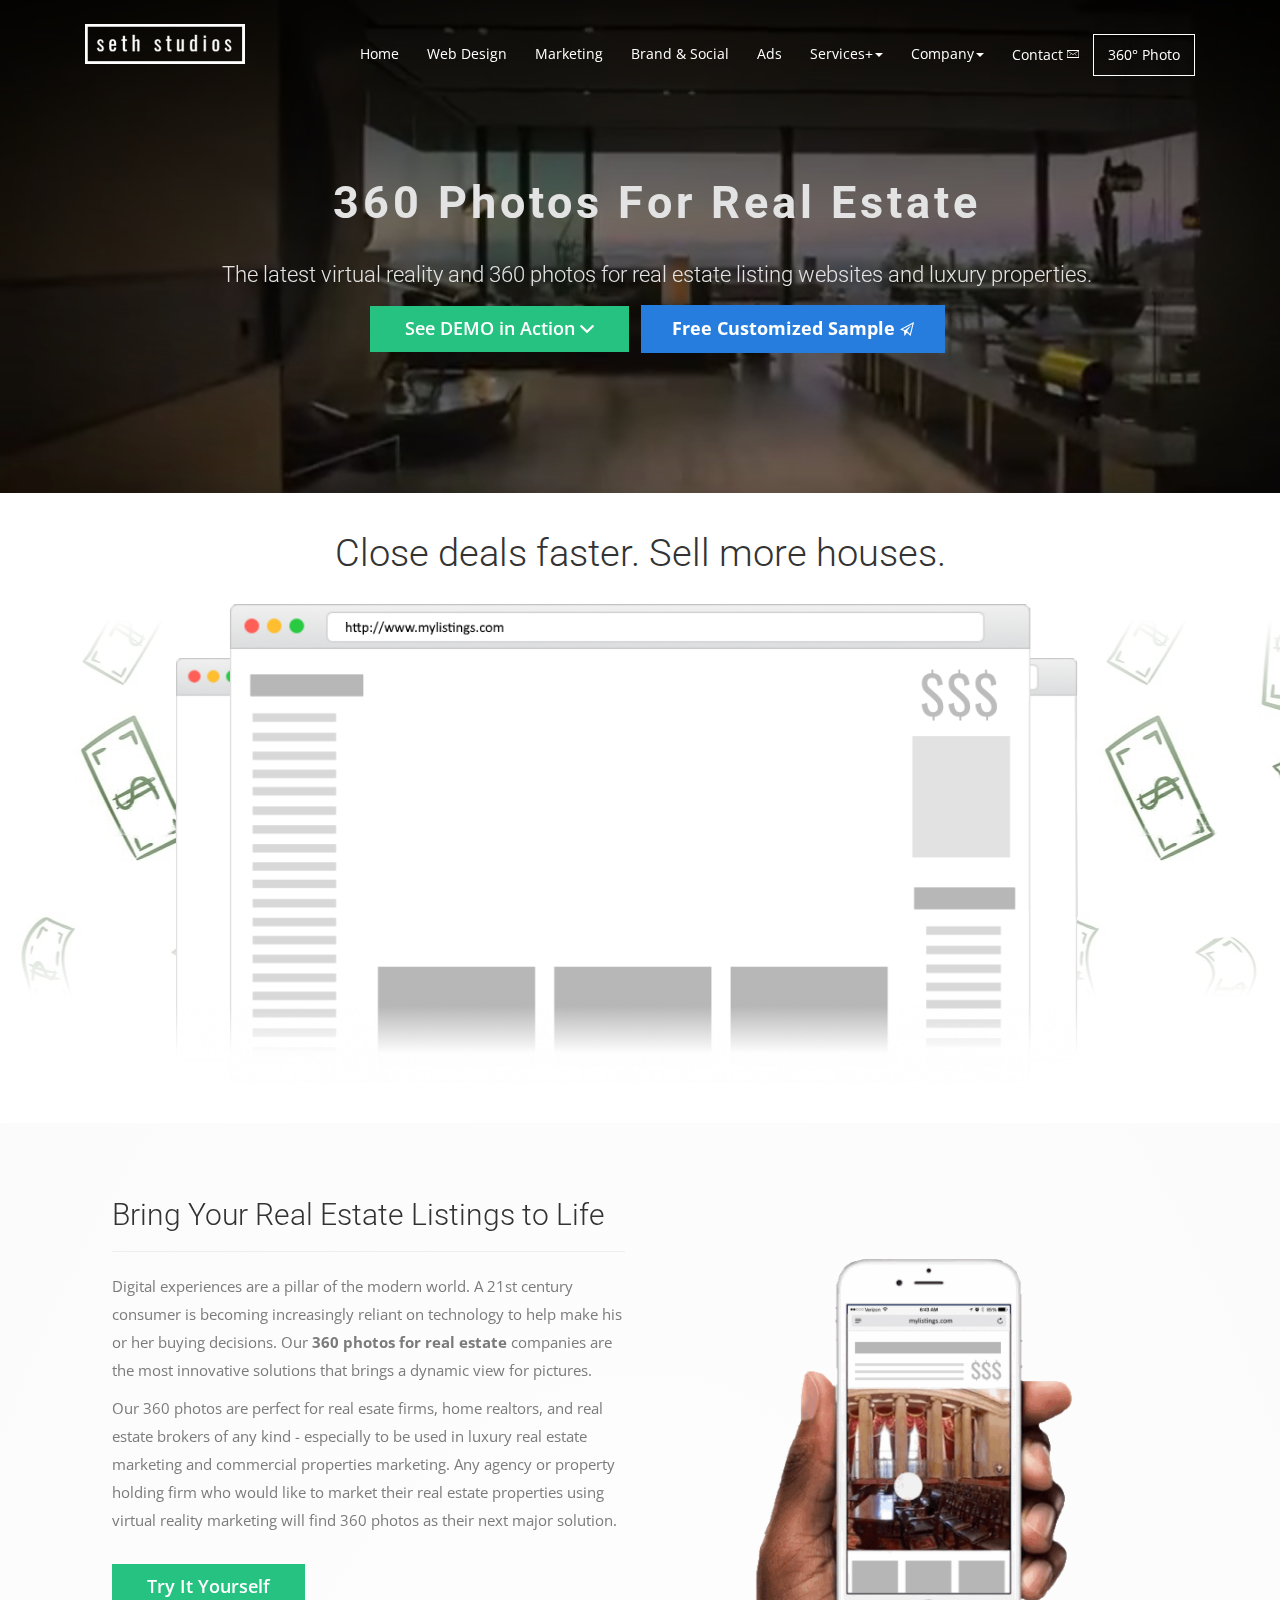
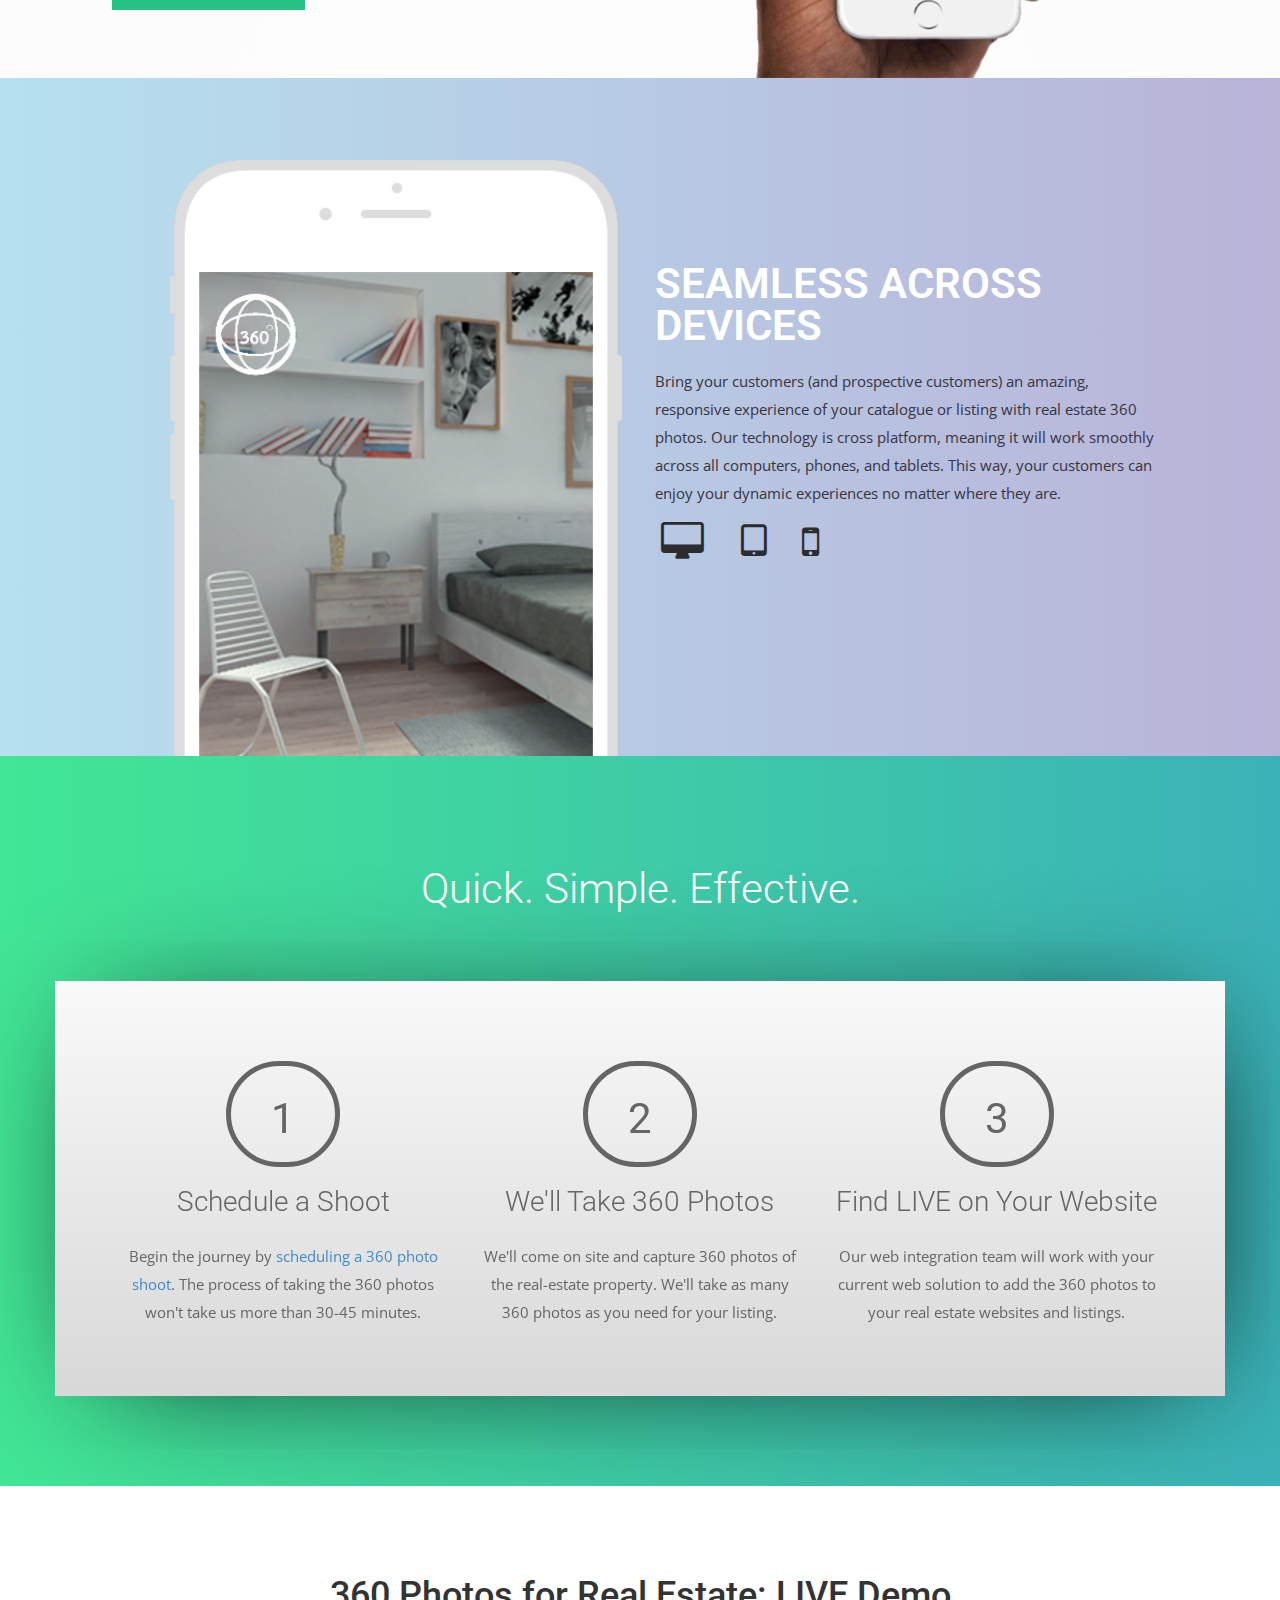
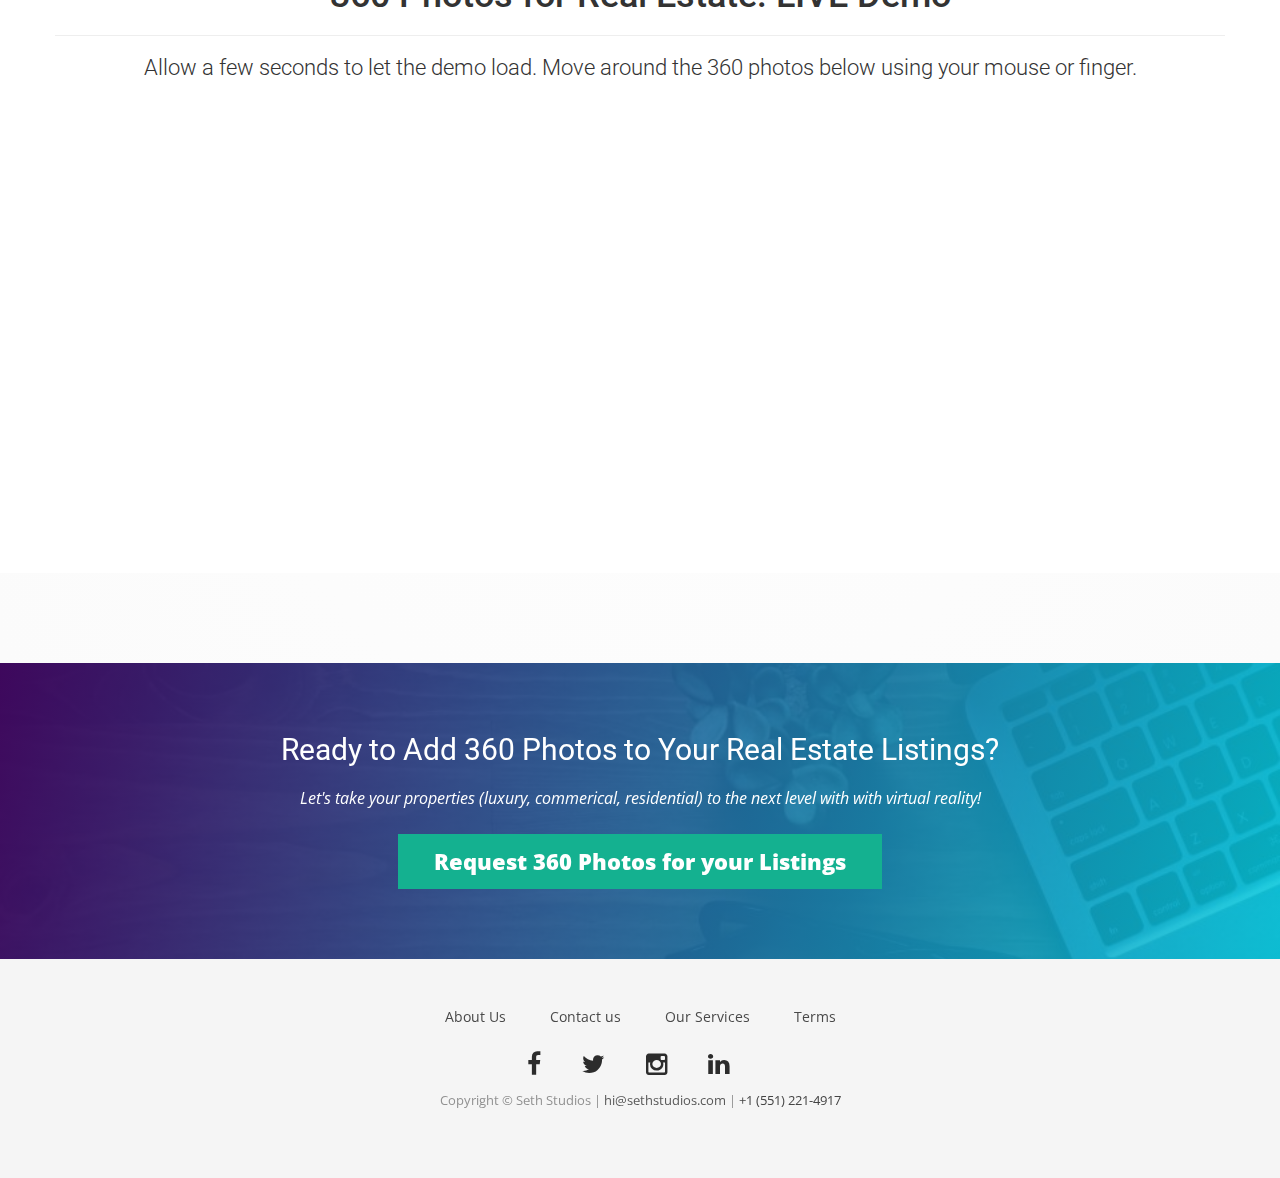
==== commit 49844de2: "Mobile updates" ====
--- a/360.html
+++ b/360.html
@@ -117,7 +117,7 @@
                   <h3 style="font-size:22px; padding-bottom:0.4em">The latest virtual reality and 360 photos for real estate listing websites and luxury properties. </h3>
                   <a class="btn btn-default btn-call-to-action" href="#closefast" style="font-size: 18px;padding: 10px 35px; background-color: #26C281; border: none; color:#fff; margin-right: 8px; border-radius:0px; font-weight: 600"> See DEMO in Action <i class="ion-chevron-down" style="font-size:16px"></i></a>
 
-<a class="typeform-share button btn btn-call-to-action" href="https://sethstudios.typeform.com/to/Vl33GK" data-mode="popup" style="display:inline-block;text-decoration:none;background-color:#267DDD;color:white;cursor:pointer;font-size:18px;line-height:47.5px;text-align:center;margin:0;height:47.5px;padding:0px 31px;border-radius:0px;max-width:100%;white-space:nowrap;overflow:hidden;text-overflow:ellipsis;font-weight:bold;-webkit-font-smoothing:antialiased;-moz-osx-font-smoothing:grayscale;" target="_blank">Free Customized Sample <i class="ion-paper-airplane" style="font-size:16px"></i> </a> <script> (function() { var qs,js,q,s,d=document, gi=d.getElementById, ce=d.createElement, gt=d.getElementsByTagName, id="typef_orm_share", b="https://embed.typeform.com/"; if(!gi.call(d,id)){ js=ce.call(d,"script"); js.id=id; js.src=b+"embed.js"; q=gt.call(d,"script")[0]; q.parentNode.insertBefore(js,q) } })() </script>
+<a class="button btn btn-call-to-action" href="https://sethstudios.typeform.com/to/Vl33GK" target="_blank" style="display:inline-block;text-decoration:none;background-color:#267DDD;color:white;cursor:pointer;font-size:18px;line-height:47.5px;text-align:center;margin:0;height:47.5px;padding:0px 31px;border-radius:0px;max-width:100%;white-space:nowrap;overflow:hidden;text-overflow:ellipsis;font-weight:bold;-webkit-font-smoothing:antialiased;-moz-osx-font-smoothing:grayscale;" target="_blank">Free Customized Sample <i class="ion-paper-airplane" style="font-size:16px"></i> </a>
 
                 </div>
               </div>
@@ -240,10 +240,10 @@
                 <hr>
                 <h3 style="font-size: 22px">Allow a few seconds to let the demo load. Move around the 360 photos below using your mouse or finger.</h3><br><br>
               </div>
-                    <div class="col-md-6 col-sm-12">
+                    <div class="col-md-6 col-sm-12" style="padding-bottom:3em;">
                     <div id="myframe"><iframe src="https://360player.io/p/obDVPa/" id="my-iframe" width=100% height=500  frameborder="0" allowfullscreen></iframe></div>
                     </div>
-                    <div class="col-md-6 col-sm-12">
+                    <div class="col-md-6 col-sm-12" style="padding-bottom:3em;">
                     <div id="myframe"><iframe src="https://360player.io/p/eYbTjF/" id="my-iframe" width=100% height=500  frameborder="0" allowfullscreen></iframe></div>
                     </div>
 
--- a/css/style.css
+++ b/css/style.css
@@ -621,7 +621,7 @@
 #vr-header .block {
   color: #E3E3E4;
   margin: 0 auto;
-  padding-left: 90px;
+  padding-left: 2.5em;
   text-align: center;
 }
 #vr-header .block h1 {
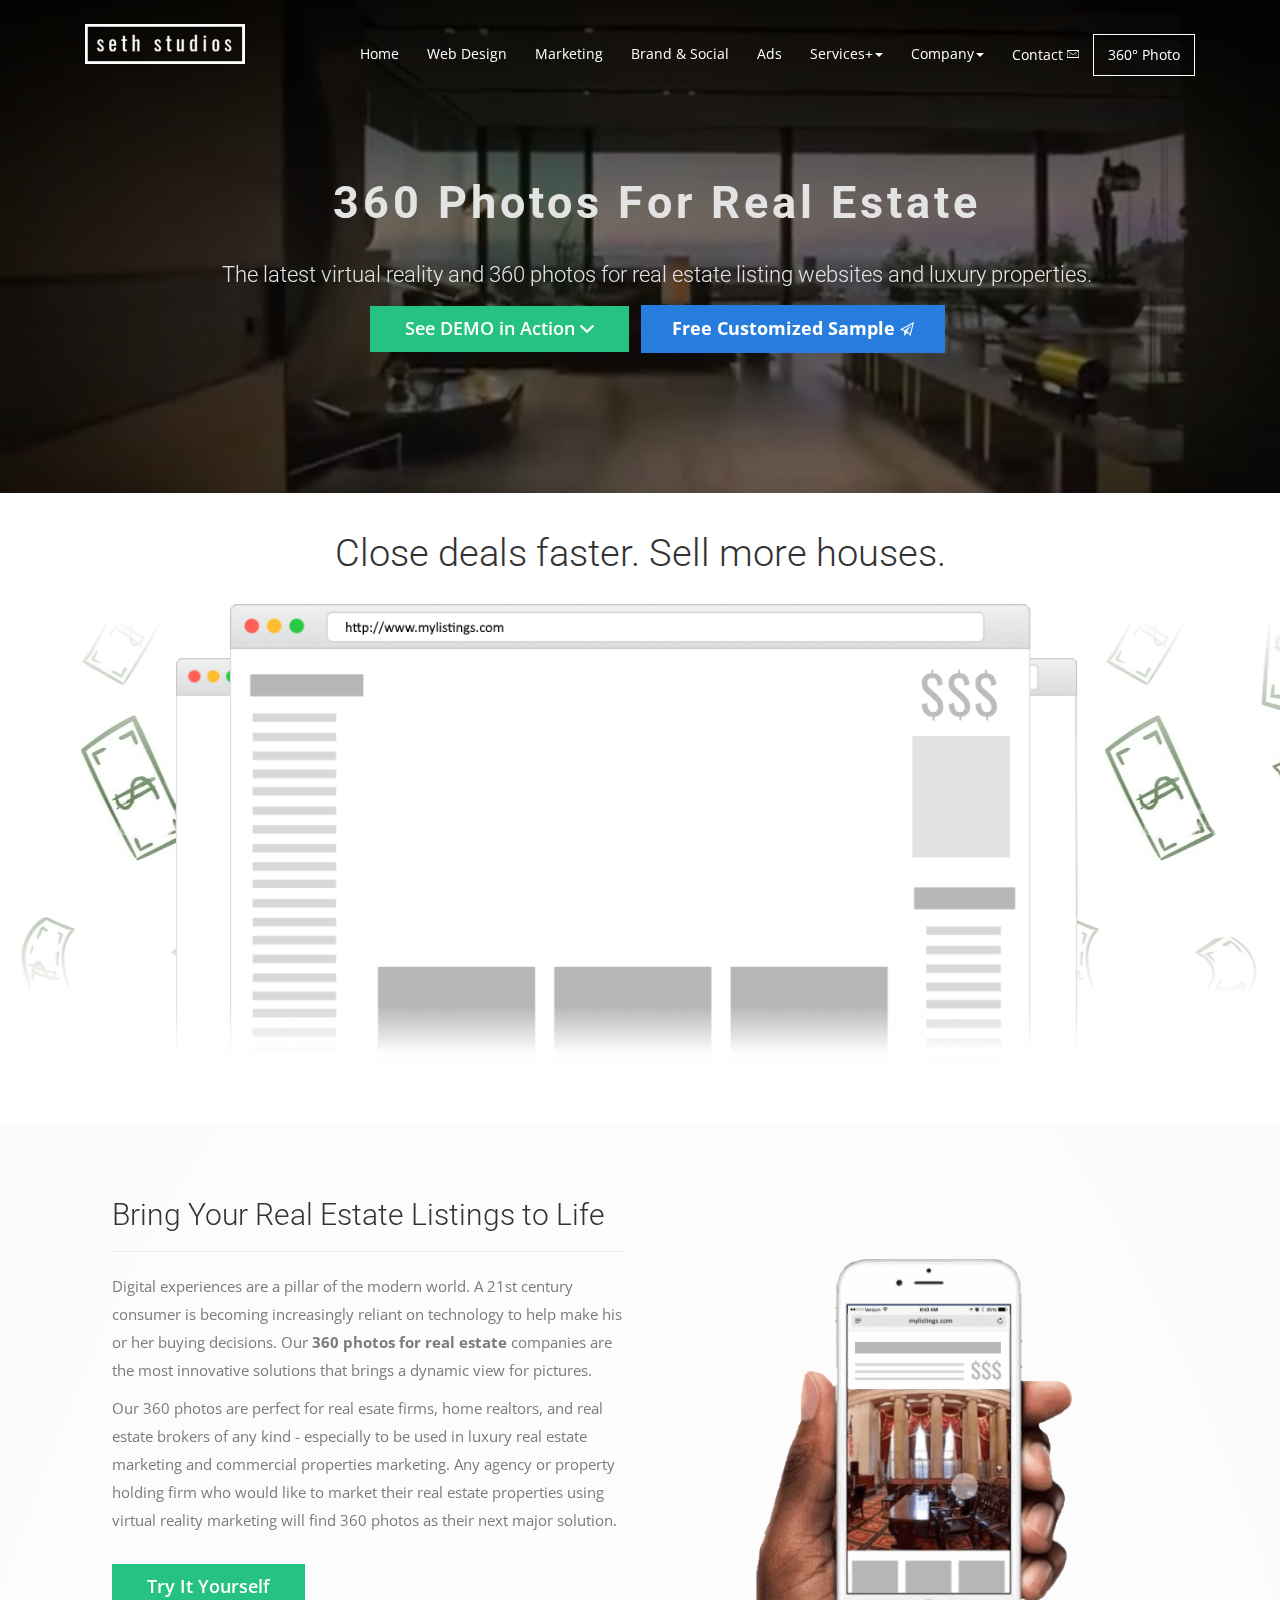
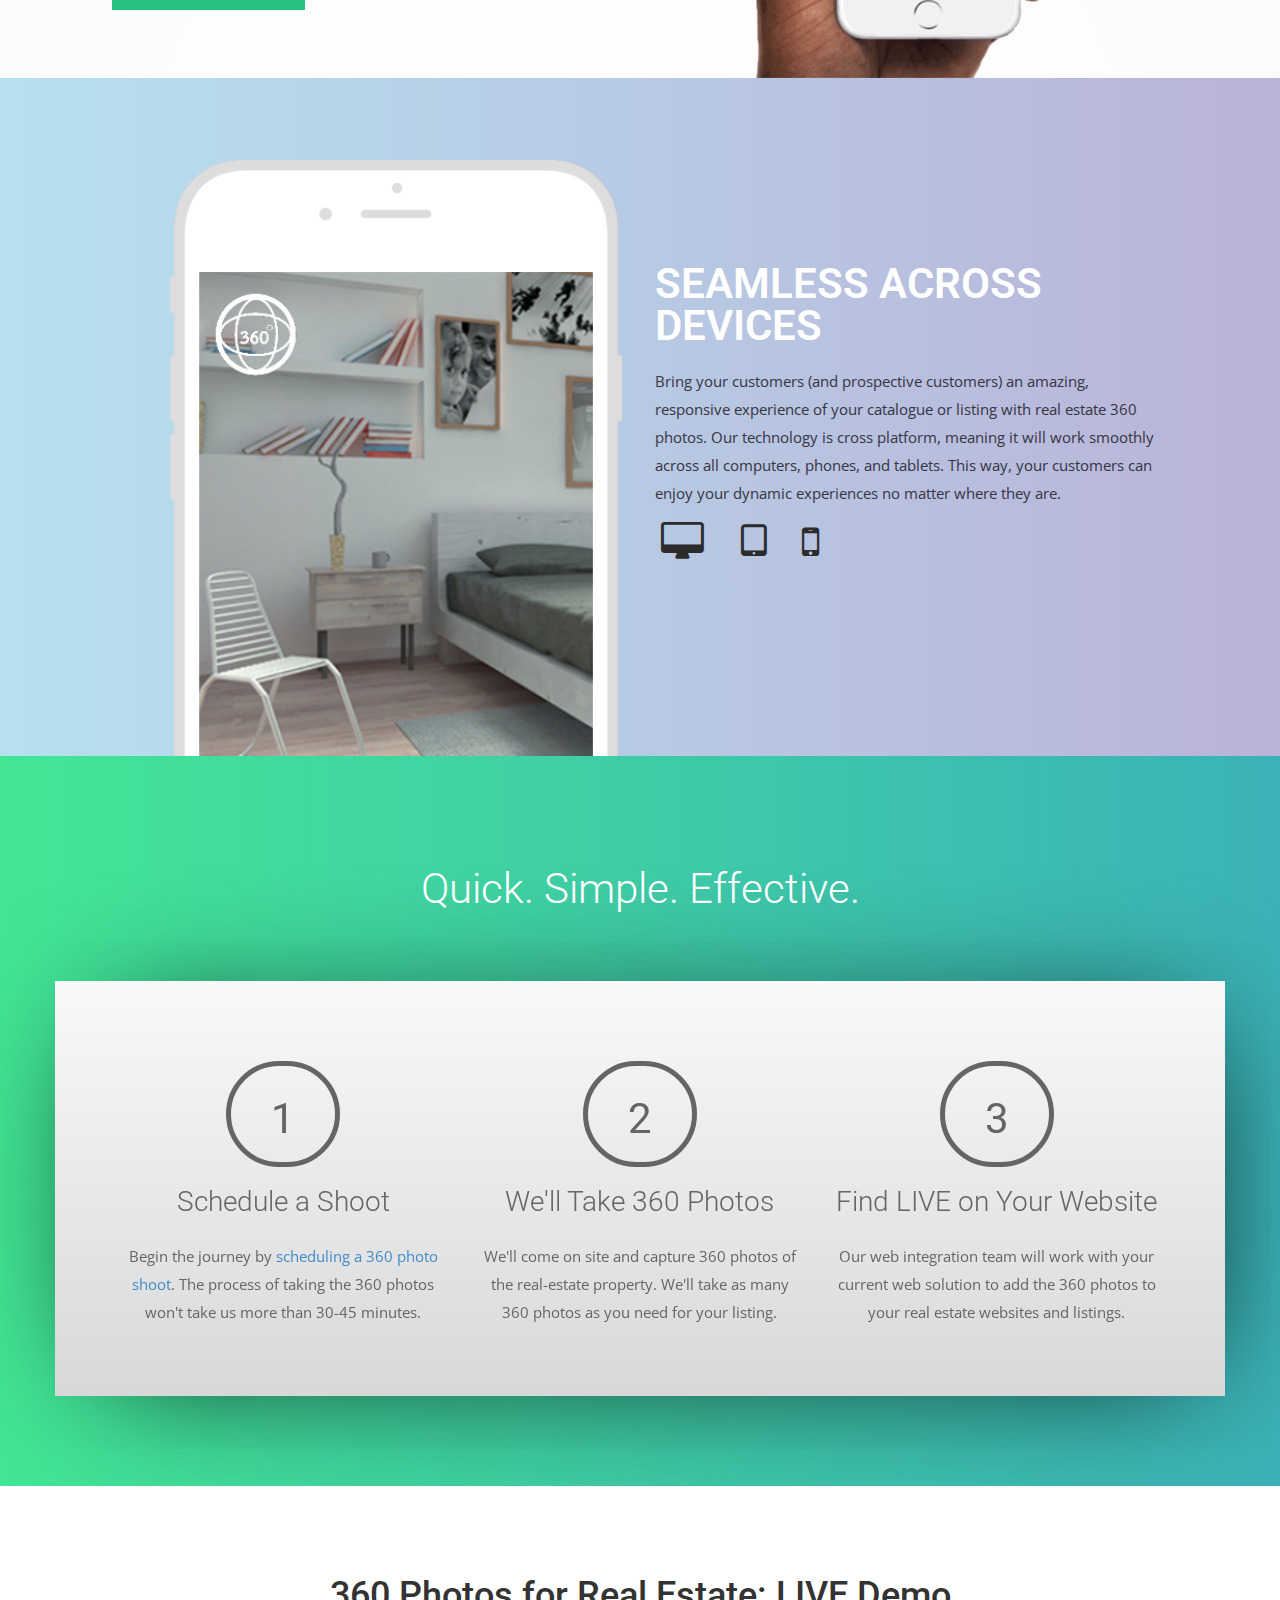
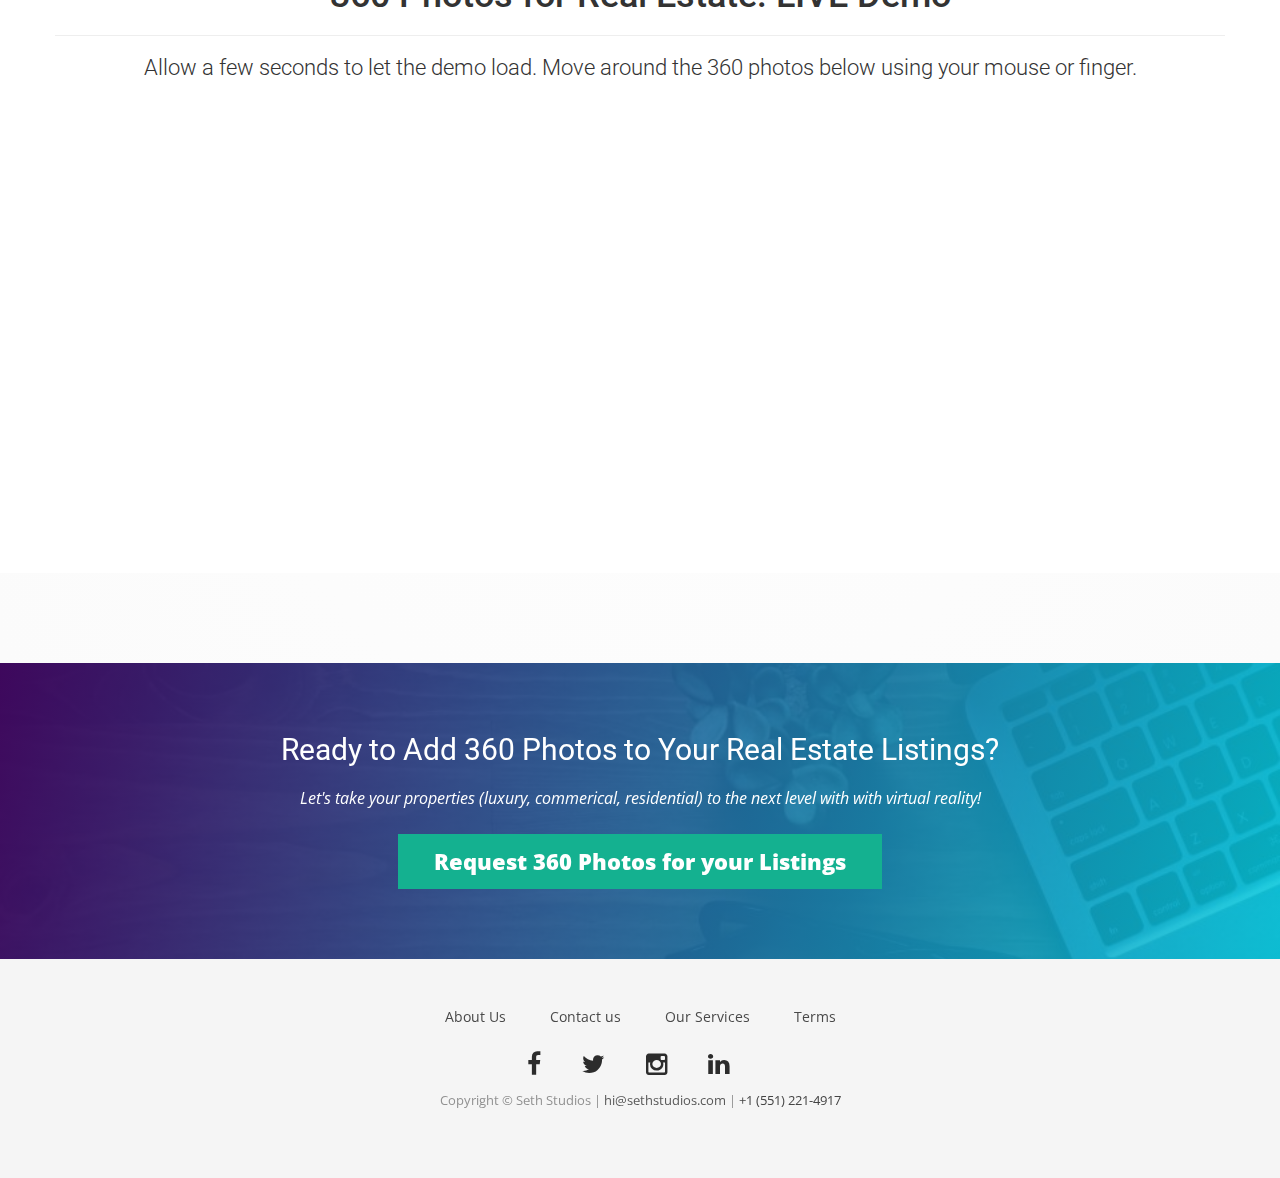
==== commit 563b40e9: "Contact form" ====
--- a/360.html
+++ b/360.html
@@ -241,7 +241,7 @@
                 <h3 style="font-size: 22px">Allow a few seconds to let the demo load. Move around the 360 photos below using your mouse or finger.</h3><br><br>
               </div>
                     <div class="col-md-6 col-sm-12" style="padding-bottom:3em;">
-                    <div id="myframe"><iframe src="https://360player.io/p/obDVPa/" id="my-iframe" width=100% height=500  frameborder="0" allowfullscreen></iframe></div>
+                    <div id="myframe"><iframe id="my-iframe" src="https://360player.io/p/obDVPa/" id="my-iframe" width=100% height=500  frameborder="0" allowfullscreen></iframe></div>
                     </div>
                     <div class="col-md-6 col-sm-12" style="padding-bottom:3em;">
                     <div id="myframe"><iframe src="https://360player.io/p/eYbTjF/" id="my-iframe" width=100% height=500  frameborder="0" allowfullscreen></iframe></div>
@@ -250,8 +250,6 @@
 
                   </div>
                 </div>
-
-
                 </section>
 
 
--- a/css/style.css
+++ b/css/style.css
@@ -560,7 +560,7 @@
 	Slider-work Start 
 --*/
 #global-header {
-  background: url("../img/bg2.jpg") no-repeat;
+  background: url("https://d2lm6fxwu08ot6.cloudfront.net/img-thumbs/960w/OR7D4PANCK.jpg") no-repeat;
   background-size: cover;
   padding-top: 24px;
   padding-bottom: 107px;
@@ -576,13 +576,13 @@
   right: 0;
   width: 100%;
   height: 100%;
-  background: linear-gradient(to left, #928dab, #1f1c2c 90%);
-  opacity: 0.8;
+  background: linear-gradient(to bottom, #000 40%, rgba(75,75,75,0.9));
+  opacity: 0.7;
 }
 #global-header .block {
   color: #E3E3E4;
   margin: 0 auto;
-  padding-left: 90px;
+  padding-left: 50px;
   text-align: center;
 }
 #global-header .block h1 {
@@ -591,10 +591,10 @@
   letter-spacing: 6px;
   padding-bottom: 15px;
   margin-top: 0;
-  text-transform: capitalize;
+  font-weight: 800;
 }
 #global-header .block p {
-  font-size: 16px;
+  font-size: 22px;
   font-weight: 300;
   letter-spacing: 1px;
   word-spacing: 3px;
@@ -784,9 +784,7 @@
   -o-transition: .5s all;
   transition: .5s all;
 }
-#portfolio-work .block .mix {
-  display: none;
-}
+
 /*--
 	wrapper-work Start 
 --*/
@@ -1527,6 +1525,15 @@
     position : relative;
 }
 
+#mysecondframe
+{
+
+    height   : 410px;
+    overflow : hidden;
+    position : relative;
+}
+
+
 #my-iframe
 {
     position : absolute;
@@ -1552,4 +1559,5 @@
     left: 0;
     width: 100%;
     height: 90%;
-}+}
+
